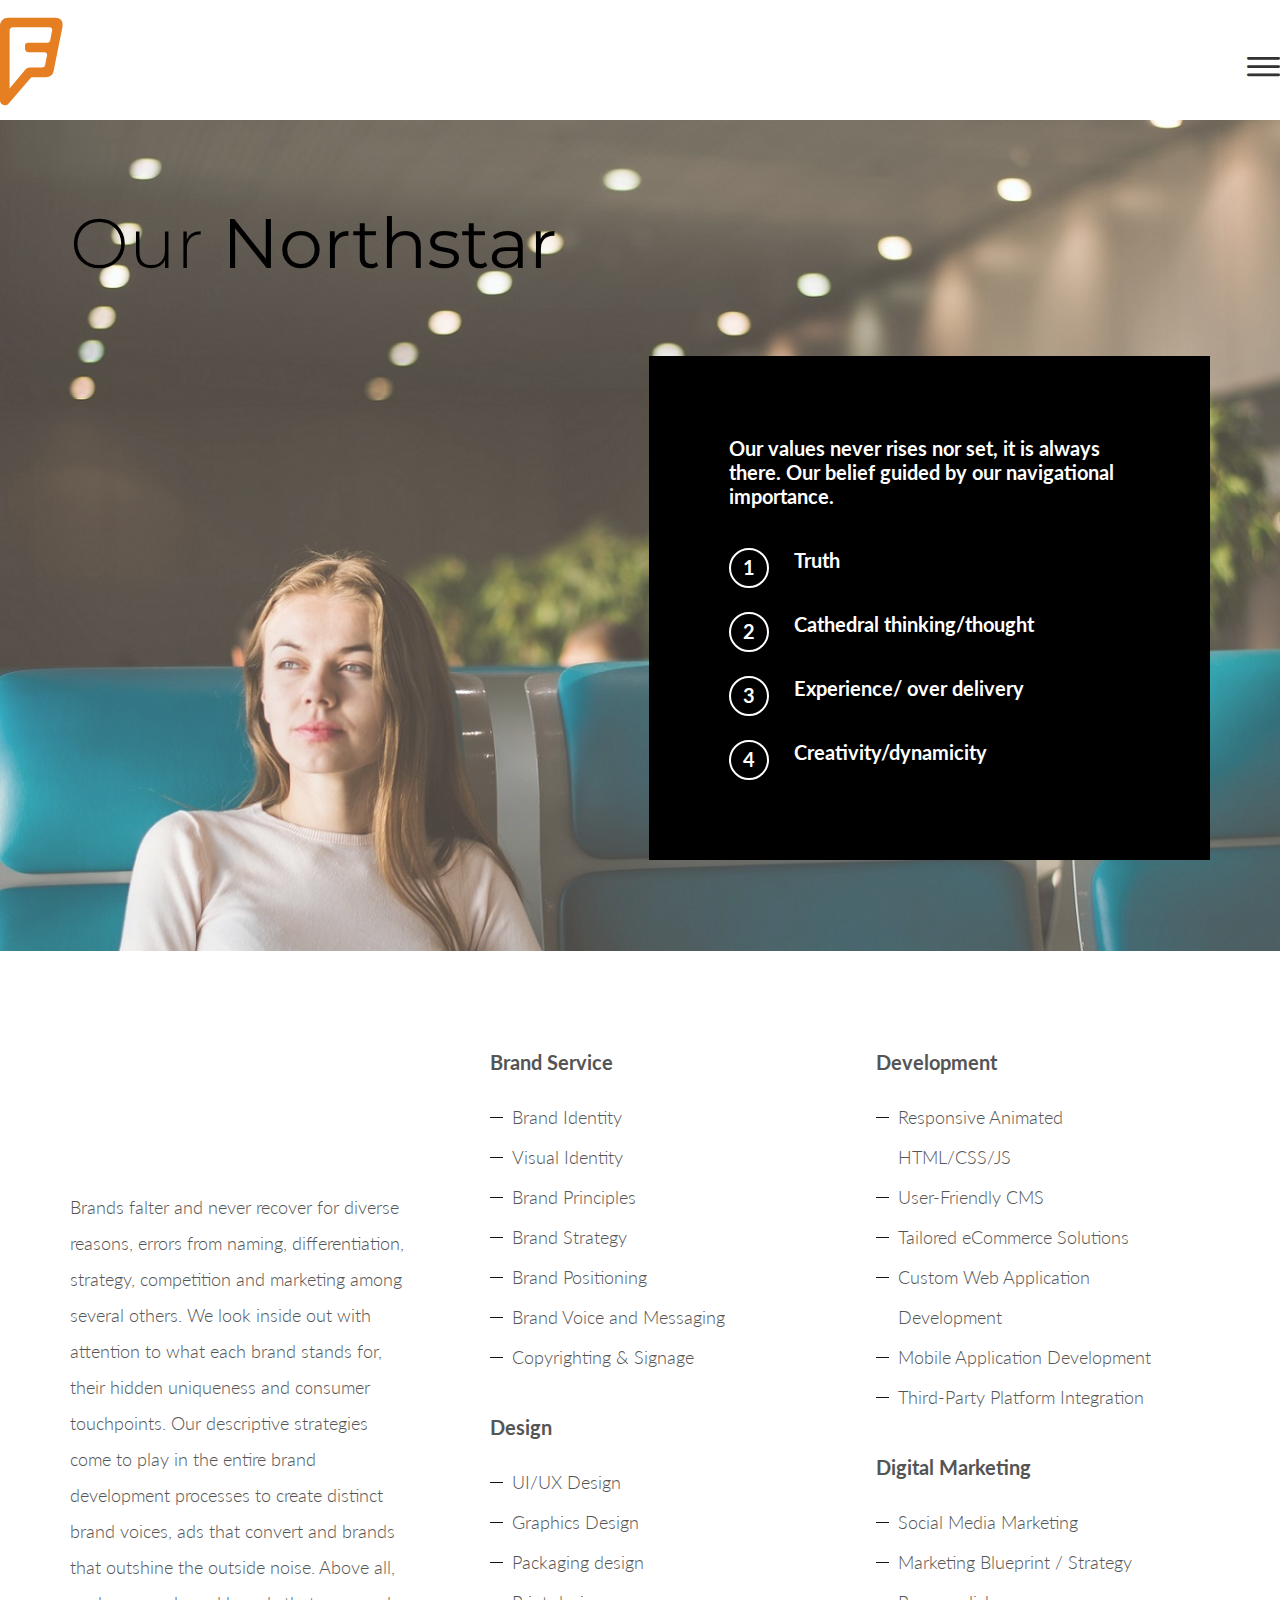
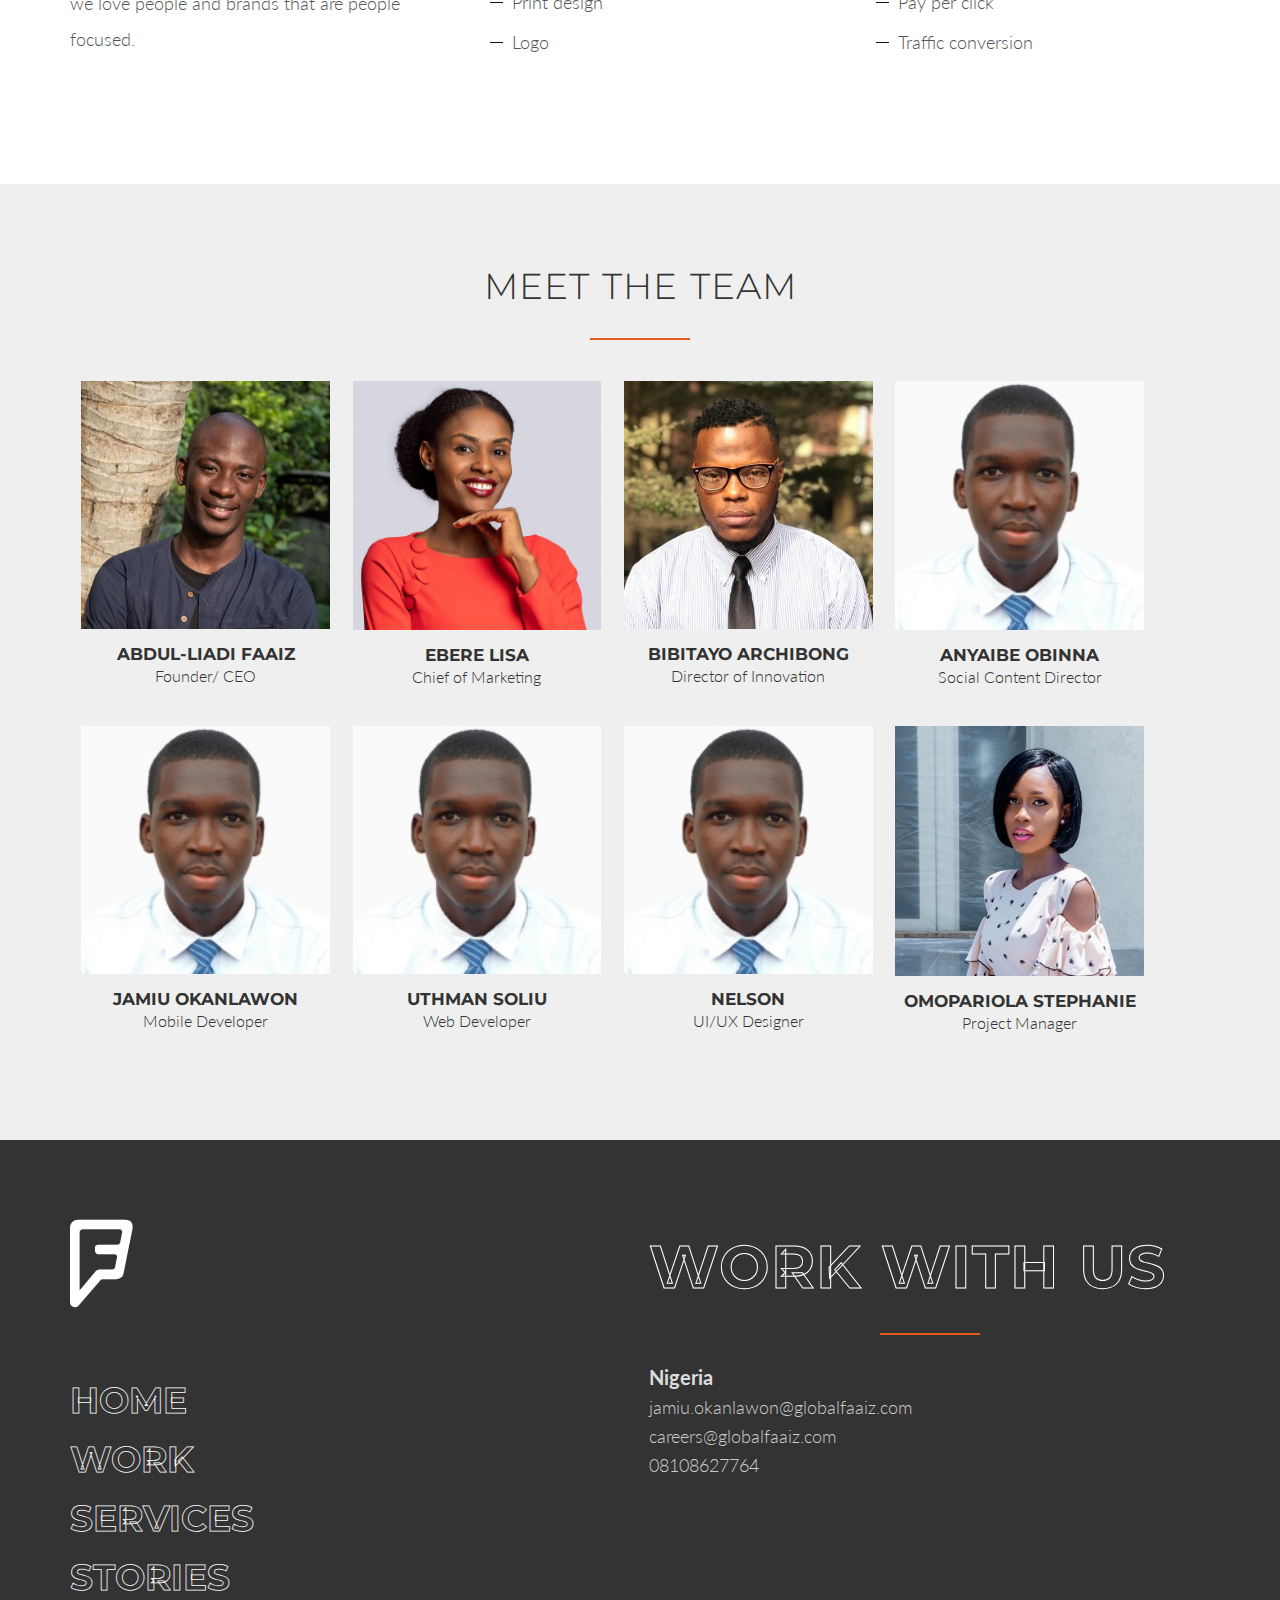
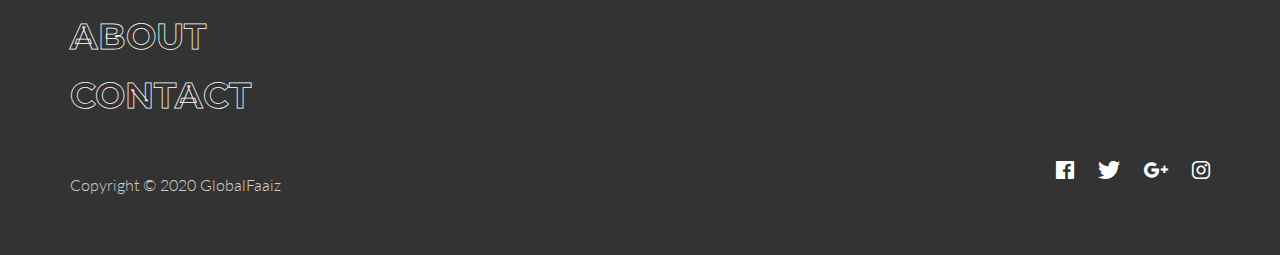
==== about.html @ ff4fc999 "Fixed more team member profiles, made grammer corrections" ====
<!DOCTYPE html>
<html lang="en">
  <head>
    <meta name="viewport" content="width=device-width, initial-scale=1.0" />
    <link rel="stylesheet" type="tex t/css" href="vendors/css/normalize.css" />
    <link rel="stylesheet" type="text/css" href="vendors/css/grid.css" />
    <link
      rel="stylesheet"
      type="text/css"
      href="vendors/css/ionicons.min.css"
    />
    <link rel="stylesheet" type="text/css" href="resources/css/style.css" />
    <link rel="stylesheet" type="text/css" href="resources/css/queries.css" />
    <link
      href="https://fonts.googleapis.com/css?family=Lato:100,300,300i,400&display=swap"
      rel="stylesheet"
    />
    <link
      href="https://fonts.googleapis.com/css?family=Montserrat:400,800&display=swap"
      rel="stylesheet"
    />
    <title>About us</title>
  </head>
  <body>
    <header>
      <nav>
        <div class="row">
          <i class="ion-logo-foursquare logo icon-big"></i>
          <i class="ion-ios-menu main-nav" onclick="openNav()"></i>
          <div id="mySidenav" class="sidenav">
            <a href="javascript:void(0)" class="closebtn" onclick="closeNav()"
              >&times;</a
            >
            <a href="index.html">Home</a>
            <a href="work.html">Work</a>
            <a href="services.html">Services</a>
            <a href="#">Stories</a>
            <a href="about.html">About</a>
            <a href="index.html#section-project">Contact</a>
          </div>

          <!-- Use any element to open the sidenav -->
          <span onclick="openNav()"></span>
        </div>
      </nav>
    </header>
    <section class="section-values">
      <div class="row">
        <p
          style="font-family: 'Montserrat', sans-serif; font-size: 350%; color: black;"
        >
          Our <strong>Northstar</strong>
        </p>
      </div>
      <div class="row">
        <div class="col span-1-of-2"></div>
        <div class="col span-1-of-2 value-box">
          <div class="value">
            <p>
              Our values never rises nor set, it is always there. Our belief
              guided by our navigational importance.
            </p>
          </div>
          <div class="value">
            <div>1</div>
            <p>
              Truth
            </p>
          </div>
          <div class="value">
            <div>2</div>
            <p>
              Cathedral thinking/thought
            </p>
          </div>
          <div class="value">
            <div>3</div>
            <p>
              Experience/ over delivery
            </p>
          </div>
          <div class="value">
            <div>4</div>
            <p>
              Creativity/dynamicity
            </p>
          </div>
        </div>
      </div>
    </section>
    <section class="section-los">
      <div class="row">
        <div class="col span-1-of-3">
          <p class="los-text" style="font-size: 90%; padding-right: 7%;">
            Brands falter and never recover for diverse reasons, errors from
            naming, differentiation, strategy, competition and marketing among
            several others. We look inside out with attention to what each brand
            stands for, their hidden uniqueness and consumer touchpoints. Our
            descriptive strategies come to play in the entire brand development
            processes to create distinct brand voices, ads that convert and
            brands that outshine the outside noise. Above all, we love people
            and brands that are people focused.
          </p>
        </div>
        <div class="col span-1-of-3" style="padding: 0 3%;">
          <p style="font-weight: bold;">Brand Service</p>
          <ul style="list-style: none; line-height: 200%;">
            <li>Brand Identity</li>
            <li>Visual Identity</li>
            <li>Brand Principles</li>
            <li>Brand Strategy</li>
            <li>Brand Positioning</li>
            <li>Brand Voice and Messaging</li>
            <li>Copyrighting & Signage</li>
          </ul>
          <p style="font-weight: bold;">Design</p>
          <ul style="list-style: none;line-height: 200%;">
            <li>UI/UX Design</li>
            <li>Graphics Design</li>
            <li>Packaging design</li>
            <li>Print design</li>
            <li>Logo</li>
          </ul>
        </div>

        <div class="col span-1-of-3" style="padding: 0 3%;">
          <p style="font-weight: bold;">Development</p>
          <ul style="list-style: none; line-height: 200%;">
            <li>Responsive Animated HTML/CSS/JS</li>
            <li>User-Friendly CMS</li>
            <li>Tailored eCommerce Solutions</li>
            <li>Custom Web Application Development</li>
            <li>Mobile Application Development</li>
            <li>Third-Party Platform Integration</li>
          </ul>

          <p style="font-weight: bold;">Digital Marketing</p>
          <ul style="list-style: none; line-height: 200%;">
            <li>Social Media Marketing</li>
            <li>Marketing Blueprint / Strategy</li>
            <li>Pay per click</li>
            <li>Traffic conversion</li>
          </ul>
        </div>
      </div>
    </section>
    <section class="section-team">
      <div class="row" style="width: 100%;">
        <h2>Meet The Team</h2>
      </div>
      <div class="row">
        <div class="col span-1-of-4 box" style="text-align: center;">
          <img src="resources/css/img/faaiz.jpg" alt="Jamiu" width="100%" />
          <h3>
            Abdul-Liadi Faaiz
          </h3>
          <p>
            Founder/ CEO
          </p>
        </div>
        <div class="col span-1-of-4 box" style="text-align: center;">
          <img src="resources/css/img/ebere.jpg" alt="Jamiu" width="100%" />
          <h3>
            Ebere Lisa
          </h3>
          <p>
            Chief of Marketing
          </p>
        </div>
        <div class="col span-1-of-4 box" style="text-align: center;">
          <img src="resources/css/img/bibi.jpeg" alt="Bibitayo" width="100%" />
          <h3>
            Bibitayo Archibong
          </h3>
          <p>
            Director of Innovation
          </p>
        </div>
        <div class="col span-1-of-4 box" style="text-align: center;">
          <img src="resources/img/jamiu.jpg" alt="Jamiu" width="100%" />
          <h3>
            Anyaibe Obinna
          </h3>
          <p>
            Social Content Director
          </p>
        </div>
      </div>
      <div class="row">
        <div class="col span-1-of-4 box" style="text-align: center;">
          <img src="resources/img/jamiu.jpg" alt="Jamiu" width="100%" />
          <h3>
            Jamiu Okanlawon
          </h3>
          <p>
            Mobile Developer
          </p>
        </div>
        <div class="col span-1-of-4 box" style="text-align: center;">
          <img src="resources/img/jamiu.jpg" alt="Jamiu" width="100%" />
          <h3>
            Uthman Soliu
          </h3>
          <p>
            Web Developer
          </p>
        </div>
        <div class="col span-1-of-4 box" style="text-align: center;">
          <img src="resources/img/jamiu.jpg" alt="Jamiu" width="100%" />
          <h3>
            Nelson
          </h3>
          <p>
            UI/UX Designer
          </p>
        </div>
        <div class="col span-1-of-4 box" style="text-align: center;">
          <img src="resources/css/img/stephanie.jpg" alt="Jamiu" width="100%" />
          <h3>
            Omopariola Stephanie
          </h3>
          <p>
            Project Manager
          </p>
        </div>
      </div>
    </section>
    <footer>
      <div class="row">
        <div class="col span-1-of-2">
          <div style="margin-bottom: 10%;">
            <i
              class="ion-logo-foursquare"
              style="font-size: 100px; color: #fff; margin: 0;"
            ></i>
          </div>
          <div class="footer-nav">
            <a href="index.html"><h3>Home</h3></a>
            <a href="work.html"><h3>Work</h3></a>
            <a href="services.html"><h3>Services</h3></a>
            <a href="#"><h3>Stories</h3></a>
            <a href="about.html"><h3>About</h3></a>
            <a href="index.html#section-project"><h3>Contact</h3></a>
          </div>
        </div>
        <div class="col span-1-of-2">
          <div class="work-with-us">
            <a href="work.html"> <h2>Work with us</h2></a>
          </div>
          <div class="address">
            <h3>Nigeria</h3>
            <p>jamiu.okanlawon@globalfaaiz.com</p>
            <p>careers@globalfaaiz.com</p>
            <p>
              08108627764
            </p>
          </div>
        </div>
      </div>
      <div class="row">
        <div class="col span-1-of-2">
          <p>
            Copyright &copy; 2020 GlobalFaaiz
          </p>
        </div>
        <div class="col span-1-of-2">
          <ul class="social-icons">
            <li>
              <a href="#"><i class="ion-logo-facebook"></i></a>
            </li>
            <li>
              <a href="#"><i class="ion-logo-twitter"></i></a>
            </li>
            <li>
              <a href="#"><i class="ion-logo-googleplus"></i></a>
            </li>
            <li>
              <a href="#"><i class="ion-logo-instagram"></i></a>
            </li>
          </ul>
        </div>
      </div>
    </footer>
    <script src="resources/js/app.js"></script>
  </body>
</html>
---- vendors/css/grid.css ----
/*  SECTIONS  ============================================================================= */

.section {
	clear: both;
	padding: 0px;
	margin: 0px;
}

/*  GROUPING  ============================================================================= */

.row {
    zoom: 1; /* For IE 6/7 (trigger hasLayout) */
}

.row:before,
.row:after {
    content:"";
    display:table;
}
.row:after {
    clear:both;
}

/*  GRID COLUMN SETUP   ==================================================================== */

.col {
	display: block;
	float:left;
	margin: 1% 0 1% 1.6%;
}

.col:first-child { margin-left: 0; } /* all browsers except IE6 and lower */


/*  REMOVE MARGINS AS ALL GO FULL WIDTH AT 480 PIXELS */

@media only screen and (max-width: 480px) {
	.col { 
		/*margin: 1% 0 1% 0%;*/
        margin: 0;
	}
}


/*  GRID OF TWO   ============================================================================= */


.span-2-of-2 {
	width: 100%;
}

.span-1-of-2 {
	width: 49.2%;
}

/*  GO FULL WIDTH AT LESS THAN 480 PIXELS */

@media only screen and (max-width: 480px) {
	.span-2-of-2 {
		width: 100%; 
	}
	.span-1-of-2 {
		width: 100%; 
	}
}


/*  GRID OF THREE   ============================================================================= */

	
.span-3-of-3 {
	width: 100%; 
}

.span-2-of-3 {
	width: 66.13%; 
}

.span-1-of-3 {
	width: 32.26%; 
}


/*  GO FULL WIDTH AT LESS THAN 480 PIXELS */

@media only screen and (max-width: 480px) {
	.span-3-of-3 {
		width: 100%; 
	}
	.span-2-of-3 {
		width: 100%; 
	}
	.span-1-of-3 {
		width: 100%;
	}
}

/*  GRID OF FOUR   ============================================================================= */

	
.span-4-of-4 {
	width: 100%; 
}

.span-3-of-4 {
	width: 74.6%; 
}

.span-2-of-4 {
	width: 49.2%; 
}

.span-1-of-4 {
	width: 23.8%; 
}


/*  GO FULL WIDTH AT LESS THAN 480 PIXELS */

@media only screen and (max-width: 480px) {
	.span-4-of-4 {
		width: 100%; 
	}
	.span-3-of-4 {
		width: 100%; 
	}
	.span-2-of-4 {
		width: 100%; 
	}
	.span-1-of-4 {
		width: 100%; 
	}
}


/*  GRID OF FIVE   ============================================================================= */

	
.span-5-of-5 {
	width: 100%;
}

.span-4-of-5 {
  	width: 79.68%; 
}

.span-3-of-5 {
  	width: 59.36%; 
}

.span-2-of-5 {
  	width: 39.04%;
}

.span-1-of-5 {
  	width: 18.72%;
}


/*  GO FULL WIDTH AT LESS THAN 480 PIXELS */

@media only screen and (max-width: 480px) {
	.span-5-of-5 {
		width: 100%; 
	}
	.span-4-of-5 {
		width: 100%; 
	}
	.span-3-of-5 {
		width: 100%; 
	}
	.span-2-of-5 {
		width: 100%; 
	}
	.span-1-of-5 {
		width: 100%; 
	}
}


/*  GRID OF SIX   ============================================================================= */


.span-6-of-6 {
	width: 100%;
}

.span-5-of-6 {
  	width: 83.06%;
}

.span-4-of-6 {
  	width: 66.13%;
}

.span-3-of-6 {
  	width: 49.2%;
}

.span-2-of-6 {
  	width: 32.26%;
}

.span-1-of-6 {
  	width: 15.33%;
}


/*  GO FULL WIDTH AT LESS THAN 480 PIXELS */

@media only screen and (max-width: 480px) {
	.span-6-of-6 {
		width: 100%; 
	}
	.span-5-of-6 {
		width: 100%; 
	}
	.span-4-of-6 {
		width: 100%; 
	}
	.span-3-of-6 {
		width: 100%; 
	}
	.span-2-of-6 {
		width: 100%; 
	}
	.span-1-of-6 {
		width: 100%; 
	}
}



/*  GRID OF SEVEN   ============================================================================= */


.span-7-of-7 {
	width: 100%;
}

.span-6-of-7 {
	width: 85.48%;
}

.span-5-of-7 {
  	width: 70.97%;
}

.span-4-of-7 {
  	width: 56.45%;
}

.span-3-of-7 {
  	width: 41.94%;
}

.span-2-of-7 {
  	width: 27.42%;
}

.span-1-of-7 {
  	width: 12.91%;
}


/*  GO FULL WIDTH AT LESS THAN 480 PIXELS */

@media only screen and (max-width: 480px) {
	.span-7-of-7 {
		width: 100%; 
	}
	.span-6-of-7 {
		width: 100%; 
	}
	.span-5-of-7 {
		width: 100%; 
	}
	.span-4-of-7 {
		width: 100%; 
	}
	.span-3-of-7 {
		width: 100%; 
	}
	.span-2-of-7 {
		width: 100%; 
	}
	.span-1-of-7 {
		width: 100%; 
	}
}


/*  GRID OF EIGHT   ============================================================================= */

	
.span-8-of-8 {
	width: 100%;
}

.span-7-of-8 {
	width: 87.3%; 
}

.span-6-of-8 {
	width: 74.6%; 
}

.span-5-of-8 {
	width: 61.9%; 
}

.span-4-of-8 {
	width: 49.2%; 
}

.span-3-of-8 {
	width: 36.5%;
}

.span-2-of-8 {
	width: 23.8%; 
}

.span-1-of-8 {
	width: 11.1%; 
}


/*  GO FULL WIDTH AT LESS THAN 480 PIXELS */

@media only screen and (max-width: 480px) {
	.span-8-of-8 {
		width: 100%; 
	}
	.span-7-of-8 {
		width: 100%; 
	}
	.span-6-of-8 {
		width: 100%; 
	}
	.span-5-of-8 {
		width: 100%; 
	}
	.span-4-of-8 {
		width: 100%; 
	}
	.span-3-of-8 {
		width: 100%; 
	}
	.span-2-of-8 {
		width: 100%; 
	}
	.span-1-of-8 {
		width: 100%; 
	}
}


/*  GRID OF NINE   ============================================================================= */


.span-9-of-9 {
	width: 100%;
}

.span-8-of-9 {
	width: 88.71%;
}

.span-7-of-9 {
	width: 77.42%; 
}

.span-6-of-9 {
	width: 66.13%; 
}

.span-5-of-9 {
	width: 54.84%; 
}

.span-4-of-9 {
	width: 43.55%; 
}

.span-3-of-9 {
	width: 32.26%;
}

.span-2-of-9 {
	width: 20.97%; 
}

.span-1-of-9 {
	width: 9.68%; 
}


/*  GO FULL WIDTH AT LESS THAN 480 PIXELS */

@media only screen and (max-width: 480px) {
	.span-9-of-9 {
		width: 100%; 
	}
	.span-8-of-9 {
		width: 100%; 
	}
	.span-7-of-9 {
		width: 100%; 
	}
	.span-6-of-9 {
		width: 100%; 
	}
	.span-5-of-9 {
		width: 100%; 
	}
	.span-4-of-9 {
		width: 100%; 
	}
	.span-3-of-9 {
		width: 100%; 
	}
	.span-2-of-9 {
		width: 100%; 
	}
	.span-1-of-9 {
		width: 100%; 
	}
}


/*  GRID OF TEN   ============================================================================= */


.span-10-of-10 {
	width: 100%;
}

.span-9-of-10 {
	width: 89.84%;
}

.span-8-of-10 {
	width: 79.68%;
}

.span-7-of-10 {
	width: 69.52%; 
}

.span-6-of-10 {
	width: 59.36%; 
}

.span-5-of-10 {
	width: 49.2%; 
}

.span-4-of-10 {
	width: 39.04%; 
}

.span-3-of-10 {
	width: 28.88%;
}

.span-2-of-10 {
	width: 18.72%; 
}

.span-1-of-10 {
	width: 8.56%; 
}


/*  GO FULL WIDTH AT LESS THAN 480 PIXELS */

@media only screen and (max-width: 480px) {
	.span-10-of-10 {
		width: 100%; 
	}
	.span-9-of-10 {
		width: 100%; 
	}
	.span-8-of-10 {
		width: 100%; 
	}
	.span-7-of-10 {
		width: 100%; 
	}
	.span-6-of-10 {
		width: 100%; 
	}
	.span-5-of-10 {
		width: 100%; 
	}
	.span-4-of-10 {
		width: 100%; 
	}
	.span-3-of-10 {
		width: 100%; 
	}
	.span-2-of-10 {
		width: 100%; 
	}
	.span-1-of-10 {
		width: 100%; 
	}
}


/*  GRID OF ELEVEN   ============================================================================= */

.span-11-of-11 {
	width: 100%;
}

.span-10-of-11 {
	width: 90.76%;
}

.span-9-of-11 {
	width: 81.52%;
}

.span-8-of-11 {
	width: 72.29%;
}

.span-7-of-11 {
	width: 63.05%; 
}

.span-6-of-11 {
	width: 53.81%; 
}

.span-5-of-11 {
	width: 44.58%; 
}

.span-4-of-11 {
	width: 35.34%; 
}

.span-3-of-11 {
	width: 26.1%;
}

.span-2-of-11 {
	width: 16.87%; 
}

.span-1-of-11 {
	width: 7.63%; 
}


/*  GO FULL WIDTH AT LESS THAN 480 PIXELS */

@media only screen and (max-width: 480px) {
	.span-11-of-11 {
		width: 100%; 
	}
	.span-10-of-11 {
		width: 100%; 
	}
	.span-9-of-11 {
		width: 100%; 
	}
	.span-8-of-11 {
		width: 100%; 
	}
	.span-7-of-11 {
		width: 100%; 
	}
	.span-6-of-11 {
		width: 100%; 
	}
	.span-5-of-11 {
		width: 100%; 
	}
	.span-4-of-11 {
		width: 100%; 
	}
	.span-3-of-11 {
		width: 100%; 
	}
	.span-2-of-11 {
		width: 100%; 
	}
	.span-1-of-11 {
		width: 100%; 
	}
}


/*  GRID OF TWELVE   ============================================================================= */

.span-12-of-12 {
	width: 100%;
}

.span-11-of-12 {
	width: 91.53%;
}

.span-10-of-12 {
	width: 83.06%;
}

.span-9-of-12 {
	width: 74.6%;
}

.span-8-of-12 {
	width: 66.13%;
}

.span-7-of-12 {
	width: 57.66%; 
}

.span-6-of-12 {
	width: 49.2%; 
}

.span-5-of-12 {
	width: 40.73%; 
}

.span-4-of-12 {
	width: 32.26%; 
}

.span-3-of-12 {
	width: 23.8%;
}

.span-2-of-12 {
	width: 15.33%; 
}

.span-1-of-12 {
	width: 6.86%; 
}


/*  GO FULL WIDTH AT LESS THAN 480 PIXELS */

@media only screen and (max-width: 480px) {
	.span-12-of-12 {
		width: 100%; 
	}
	.span-11-of-12 {
		width: 100%; 
	}
	.span-10-of-12 {
		width: 100%; 
	}
	.span-9-of-12 {
		width: 100%; 
	}
	.span-8-of-12 {
		width: 100%; 
	}
	.span-7-of-12 {
		width: 100%; 
	}
	.span-6-of-12 {
		width: 100%; 
	}
	.span-5-of-12 {
		width: 100%; 
	}
	.span-4-of-12 {
		width: 100%; 
	}
	.span-3-of-12 {
		width: 100%; 
	}
	.span-2-of-12 {
		width: 100%; 
	}
	.span-1-of-12 {
		width: 100%; 
	}
}
---- resources/css/style.css ----
/* ----------------------------------------------*/
/* Basic Setup */
/* ----------------------------------------------*/
* {
  margin: 0;
  padding: 0;
  box-sizing: border-box;
}

html,
body {
  background-color: #fff;
  color: #555;
  font-family: "Lato", "Arial", sans-serif;
  font-weight: 300;
  font-size: 20px;
  text-rendering: optimizeLegibility;
  overflow-x: hidden;
}

.clearfix {
  zoom: 1;
}
.clearfix:after {
  content: ".";
  clear: both;
  display: block;
  height: 0;
  visibility: hidden;
}

/* ----------------------------------------------*/
/* Reusable Component */
/* ----------------------------------------------*/
.row {
  max-width: 1140px;
  margin: 0 auto;
}

section {
  padding: 80px 0;
}

.box {
  padding: 1%;
  margin: 0;
}

/* Headings */
h1,
h2,
h3 {
  font-weight: 300;
  text-transform: uppercase;
}

h1 {
  margin-bottom: 20px;
  color: #fff;
  font-size: 240%;
  word-spacing: 4px;
  letter-spacing: 1px;
}

h2 {
  font-size: 180%;
  word-spacing: 2px;
  text-align: center;
  margin-bottom: 30px;
  letter-spacing: 1px;
}

h3 {
  font-size: 140%;
  margin-bottom: 15px;
}

h2:after {
  display: block;
  height: 2px;
  background-color: #e65a22;
  content: " ";
  width: 100px;
  margin: 0 auto;
  margin-top: 30px;
}

.long-copy {
  line-height: 145%;
  width: 80%;
  margin: 0 auto;
}

.box p {
  font-size: 90%;
  line-height: 145%;
}

/* Links */
a,
a:visited {
  color: #e65a22;
  text-decoration: none;
  padding-bottom: 1px;
  border-bottom: 1px solid #e65a22;
  -webkit-transition: border-bottom 0.2s, color 0.2s;
  transition: border-bottom 0.2s, color 0.2s;
}

a:hover,
a:active {
  color: #555;
  border-bottom: 1px solid transparent;
}

/* Buttons */
.btn:link,
.btn:visited,
input[type="submit"] {
  display: inline-block;
  padding: 15px 35px;
  font-weight: 300;
  text-decoration: none;
  border-radius: 0;
  -webkit-transition: background-color 0.5s, border 0.5s, color 0.5s;
  transition: background-color 0.5s, border 0.5s, color 0.5s;
}

.btn-full:link,
.btn-full:visited,
input[type="submit"] {
  background-color: #e65a22;
  border: 1px solid #e65a22;
  color: #fff;
  margin-right: 15px;
}

.btn-ghost:link,
.btn-ghost:visited {
  border: 1px solid #e65a22;
  color: #e65a22;
}

.btn:hover,
.btn:active,
input[type="submit"]:hover,
input[type="submit"]:active {
  background-color: #f58457;
}

.btn-full:hover,
.btn-full:active,
input[type="submit"] {
  border: 1px solid #f58457;
}

.btn-ghost:hover,
.btn-ghost:active {
  border: 1px solid #f58457;
  color: #fff;
}

/* ---------------------------------------------*/
/* The side navigation menu */
/* ---------------------------------------------*/
.sidenav {
  height: 100%; /* 100% Full-height */
  width: 0; /* 0 width - change this with JavaScript */
  position: fixed; /* Stay in place */
  z-index: 1; /* Stay on top */
  top: 0; /* Stay at the top */
  right: 0;
  background-color: #e67d22ec; /* Black*/
  overflow-x: hidden; /* Disable horizontal scroll */
  padding-top: 60px; /* Place content 60px from the top */
  -webkit-transition: 0.5s;
  transition: 0.5s; /* 0.5 second transition effect to slide in the sidenav */
}

/* The navigation menu links */
.sidenav a {
  padding: 8px 8px 8px 32px;
  text-decoration: none;
  font-size: 30px;
  color: #efefef;
  display: block;
  border: 0;
  -webkit-transition: 0.3s;
  transition: 0.3s;
  font-weight: bold;
}

/* When you mouse over the navigation links, change their color */
.sidenav a:hover {
  color: #ffffff;
}

/* Position and style the close button (top right corner) */
.sidenav .closebtn {
  position: absolute;
  top: 0;
  right: 25px;
  font-size: 36px;
  margin-left: 50px;
}

/* Style page content - use this if you want to push the page content to the right when you open the side navigation */
#main {
  -webkit-transition: margin-left 0.5s;
  transition: margin-left 0.5s;
  padding: 20px;
}

/* ---------------------------------------------*/
/* Header */
/* ---------------------------------------------*/
header nav {
  margin-bottom: 20px;
}

header nav .row {
  max-width: 1280px;
}

.logo {
  height: 100px;
  width: auto;
  float: left;
}

.icon-big {
  font-size: 500%;
  display: block;
  color: #e67e22;
}

.main-nav {
  float: right;
  list-style: none;
  margin-top: 40px;
  font-size: 220%;
  color: #333333;
}

.headline {
  background-image: -webkit-gradient(
      linear,
      left top,
      left bottom,
      from(rgba(0, 0, 0, 0.7)),
      to(rgba(0, 0, 0, 0.7))
    ),
    url(img/three.jpg);
  background-image: linear-gradient(rgba(0, 0, 0, 0.7), rgba(0, 0, 0, 0.7)),
    url(img/three.jpg);
  background-size: cover;
  background-position: center;
  height: 90vh;
  background-attachment: fixed;
  margin: 15px;
}

.hero-text-box {
  position: absolute;
  width: 1140px;
  top: 65%;
  left: 52%;
  -webkit-transform: translate(-50%, -50%);
  transform: translate(-50%, -50%);
}

.hero-text-box h1 span {
  font-weight: bold;
}

/* ---------------------------------------------*/
/* Introduction */
/* ---------------------------------------------*/
.section-intro {
  padding: 70px auto;
}

.intro {
  line-height: 145%;
  width: 100%;
  margin: 0 auto;
  font-size: 140%;
  font-family: "Montserrat", sans-serif;
}

.intro span,
.intro a {
  font-weight: bold;
}

/* ---------------------------------------------*/
/* Journey */
/* ---------------------------------------------*/
.section-journey {
  background-color: #555555;
  color: #fff;
  font-family: "Montserrat", sans-serif;
  padding-bottom: 0;
}

.section-journey .long-copy {
  margin-bottom: 80px;
}

.journey-options {
  margin: 0;
  max-width: 100vw;
}

.journey-options div h3 {
  font-weight: bold;
  color: #ffffff;
}

.journey-options div .btn {
  font-size: 90%;
  padding: 10px;
}

#innovation {
  background-image: -webkit-gradient(
      linear,
      left top,
      left bottom,
      from(rgba(0, 0, 0, 0.7)),
      to(rgba(0, 0, 0, 0.7))
    ),
    url(img/inno.jpg);
  background-image: linear-gradient(rgba(0, 0, 0, 0.7), rgba(0, 0, 0, 0.7)),
    url(img/inno.jpg);
  background-size: cover;
  background-attachment: fixed;
  padding: 7% 3%;
  width: 33%;
  margin: 0;
  height: 93vh;
}

#branding {
  background-image: -webkit-gradient(
      linear,
      left top,
      left bottom,
      from(rgba(0, 0, 0, 0.7)),
      to(rgba(0, 0, 0, 0.7))
    ),
    url(img/brand.jpg);
  background-image: linear-gradient(rgba(0, 0, 0, 0.7), rgba(0, 0, 0, 0.7)),
    url(img/brand.jpg);
  background-size: cover;
  background-attachment: fixed;
  padding: 7% 3%;
  width: 34%;
  margin: 0;
  height: 93vh;
}

#vivacity {
  background-image: -webkit-gradient(
      linear,
      left top,
      left bottom,
      from(rgba(0, 0, 0, 0.7)),
      to(rgba(0, 0, 0, 0.7))
    ),
    url(img/viva.jpg);
  background-image: linear-gradient(rgba(0, 0, 0, 0.7), rgba(0, 0, 0, 0.7)),
    url(img/viva.jpg);
  background-size: cover;
  background-attachment: fixed;
  padding: 7% 3%;
  width: 33%;
  margin: 0;
  height: 93vh;
}

/* ---------------------------------------------*/
/* Services */
/* ---------------------------------------------*/
.section-services {
  font-family: "Montserrat", sans-serif;
}

.box p {
  margin-bottom: 15px;
}

.box .btn {
  font-size: 90%;
  padding: 10px;
}

/* -------------------------------------------*/
/* Start Project */
/* -------------------------------------------*/
.section-project {
  background-color: #e67d2244;
  font-family: "Montserrat", sans-serif;
  padding-bottom: 10px;
}

.section-project .row {
  margin-bottom: 70px;
}

.section-project .row h2 {
  color: #e67e22;
}

.section-project .long-copy {
  text-align: center;
}

.long-copy-center {
  text-align: center;
  margin-bottom: 15px;
}

.long-copy .btn {
  font-size: 90%;
  padding: 10px;
}

/* -------------------------------------------*/
/* Footer */
/* -------------------------------------------*/
footer {
  background-color: #333;
  padding: 50px;
  font-size: 80%;
}

.footer-nav a h3,
.footer-nav a h3:visited {
  font-weight: bold;
  color: #333;
  -webkit-text-stroke-width: thin;
  -webkit-text-stroke-color: white;
  font-size: 36px;
  font-family: "Montserrat", sans-serif;
  -webkit-transition: color 0.5s;
  transition: color 0.5s;
}

.footer-nav a h3:hover,
.footer-nav a h3:active {
  color: #fff;
}

.work-with-us a h2 {
  text-align: start;
  font-weight: bold;
  color: #333;
  -webkit-text-stroke-width: 1px;
  -webkit-text-stroke-color: white;
  margin-top: 5%;
  font-size: 60px;
  font-family: "Montserrat", sans-serif;
  -webkit-transition: color 0.5s;
  transition: color 0.5s;
}

.work-with-us a h2:hover,
.work-with-us a h2:active {
  color: #fff;
}

.address {
  color: #ddd;
}

.address h3 {
  font-size: 20px;
  font-weight: bold;
  text-transform: capitalize;
  margin-bottom: 7px;
}

.address p {
  margin-top: 7px;
  font-size: 18px;
  margin-bottom: 7px;
}

.social-icons {
  list-style: none;
  float: right;
}

.footer-nav li,
.social-icons li {
  display: inline-block;
  margin-right: 20px;
}

.footer-nav li:last-child,
.social-icons li:last-child {
  margin: 0;
}

.footer-nav li a,
.footer-nav li a:visited,
.social-icons li a,
.social-icons li a:visited {
  text-decoration: none;
  border: 0;
  color: #fff;
  -webkit-transition: color 0.2s;
  transition: color 0.2s;
}

.footer-nav li a:hover,
.footer-nav li a:active {
  color: #ddd;
}

.social-icons li a,
.social-icons li a:visited {
  font-size: 150%;
}

.ion-logo-facebook,
.ion-logo-twitter,
.ion-logo-googleplus,
.ion-logo-instagram {
  -webkit-transition: color 0.2s;
  transition: color 0.2s;
}

.ion-logo-facebook:hover {
  color: #3b5998;
}

.ion-logo-twitter:hover {
  color: #00aced;
}

.ion-logo-googleplus:hover {
  color: #dd4b39;
}

.ion-logo-instagram:hover {
  color: #517fa4;
}

footer p {
  color: #ccc;
  margin-top: 20px;
}

.btn-app,
.btn-app:visited {
  border: 0;
}

.btn-app img {
  height: 50px;
  width: auto;
  margin-right: 10px;
}

/* -------------------------------------------*/
/* Services */
/* -------------------------------------------*/

/* -------------------------------------------*/
/* Reusables */
/* -------------------------------------------*/

.tagline {
  font-size: 200%;
  padding-top: 16%;
  font-weight: bold;
}

.title-text {
  font-size: 250%;
  -webkit-text-stroke-width: 2px;
  -webkit-text-stroke-color: white;
  color: transparent;
  font-weight: bold;
}

.title-text:hover,
.title-text:active {
  color: white;
}

.services-text {
  color: #aaa;
  text-align: justify;
  margin: 30px 0 0 0;
}

#inno-service-list {
  font-size: 110%;
  font-weight: bold;
  color: #ddd;
}

#brand-service-list {
  font-size: 110%;
  font-weight: bold;
}

#viva-service-list {
  font-size: 110%;
  font-weight: bold;
}

/* -------------------------------------------*/
/* Innovation */
/* -------------------------------------------*/
.section-inno {
  background-color: #333;
  font-family: Montserrat, sans-serif;
}

.section-inno .small-container {
  text-align: center;
  padding-top: 10.6%;
  background-image: -webkit-gradient(
      linear,
      left top,
      left bottom,
      from(rgba(0, 0, 0, 0.5)),
      to(rgba(255, 255, 255, 0))
    ),
    url(img/innovation.jpg);
  background-size: cover;
  background-position: center;
  height: 80vh;
  font-weight: bold;
}

/* -------------------------------------------*/
/* Branding */
/* -------------------------------------------*/
.section-brand {
  background-color: #ffffef;
  font-family: Montserrat, sans-serif;
}

.section-brand .small-container {
  text-align: center;
  padding-top: 10.6%;
  background-image: -webkit-gradient(
      linear,
      left top,
      left bottom,
      from(rgba(0, 0, 0, 0.5)),
      to(rgba(0, 0, 0, 0.5))
    ),
    url(img/branding.jpg);
  background-size: cover;
  background-position: center;
  height: 80vh;
  font-weight: bold;
}

.section-brand .brand {
  padding: 0 0 0 10%;
}

.section-viva .viva {
  padding-right: 10%;
}

.section-brand .services-text {
  color: #555;
  text-align: justify;
  margin: 30px 0 0 0;
}

/* -------------------------------------------*/
/* Vivacity */
/* -------------------------------------------*/
.section-viva {
  background-color: #ffbe926e;
  font-family: "Montserrat", sans-serif;
}

.section-viva .small-container {
  text-align: center;
  padding-top: 10.6%;
  background-image: -webkit-gradient(
      linear,
      left top,
      left bottom,
      from(rgba(0, 0, 0, 0.5)),
      to(rgba(0, 0, 0, 0.5))
    ),
    url(img/vivacity.jpg);
  background-size: cover;
  background-position: center;
  height: 80vh;
  font-weight: bold;
}

.section-viva .services-text {
  color: #555;
  text-align: justify;
  margin: 30px 0 0 0;
}

/* -------------------------------------------*/
/* Values */
/* -------------------------------------------*/
.section-values {
  background-color: #f4f4f4;
  color: white;
  background-image: -webkit-gradient(
      linear,
      left top,
      left bottom,
      from(rgba(255, 255, 255, 0.2)),
      to(rgba(255, 255, 255, 0.2))
    ),
    url(img/values.jpg);
  background-image: linear-gradient(
      rgba(255, 255, 255, 0.2),
      rgba(255, 255, 255, 0.2)
    ),
    url(img/values.jpg);
  background-size: cover;
  background-position: center;
}

.value-box {
  background-color: black;
  padding: 7%;
  margin-top: 70px;
  font-weight: bold;
}

.value {
  margin-bottom: 40px;
}

.value:last-child {
  margin-bottom: 0;
}

.value div {
  border: 2px solid white;
  border-radius: 50%;
  height: 40px;
  width: 40px;
  text-align: center;
  padding: 5px;
  float: left;
  font-size: 100%;
  margin-right: 25px;
}

/* ---------------------------------------------*/
/* About Us */
/* ---------------------------------------------*/
.section-team {
  background-color: #efefef;
  color: #333;
  font-family: "Montserrat", sans-serif;
}

.section-team .row .col h3 {
  font-size: 85%;
  font-weight: bold;
  margin: 10px 0 0 0;
}

.section-team .row .col p {
  font-family: "Lato", "Arial", sans-serif;
  font-size: 80%;
}

.los-text {
  padding-top: 40%;
}

.section-los li {
  padding-left: 22px;
  position: relative;
  font-size: 90%;
}

.section-los li:last-child {
  margin-bottom: 30px;
}

.section-los p {
  margin-bottom: 15px;
  line-height: 2;
}

.section-los li::before {
  content: "";
  width: 13px;
  height: 1px;
  background: #151515;
  position: absolute;
  top: 20px;
  left: 0;
}

/* ------Contact Us Modal ----------- */

/* The Modal (background) */
.modal {
  display: none; /* Hidden by default */
  position: fixed; /* Stay in place */
  z-index: 1; /* Sit on top */
  padding-top: 5px; /* Location of the box */
  left: 0;
  top: 0;
  width: 100%; /* Full width */
  height: 100%; /* Full height */
  overflow: auto; /* Enable scroll if needed */
  background-color: rgb(0, 0, 0); /* Fallback color */
  background-color: rgba(0, 0, 0, 0.4); /* Black w/ opacity */
}

/* Modal Content */
.modal-content {
  position: relative;
  background-color: #fefefef5;
  margin: auto;
  padding: 0 0 3% 0;
  border: 1px solid #888;
  width: 75%;
  box-shadow: 0 4px 8px 0 rgba(0, 0, 0, 0.2), 0 6px 20px 0 rgba(0, 0, 0, 0.19);
  -webkit-animation-name: animatetop;
  -webkit-animation-duration: 0.4s;
  animation-name: animatetop;
  animation-duration: 0.4s;
}

/* Add Animation */
@-webkit-keyframes animatetop {
  from {
    top: -50px;
    opacity: 0;
  }
  to {
    top: 0;
    opacity: 1;
  }
}

@keyframes animatetop {
  from {
    top: -50px;
    opacity: 0;
  }
  to {
    top: 0;
    opacity: 1;
  }
}

/* The Close Button */
.close {
  color: #444;
  float: right;
  font-size: 28px;
  font-weight: bold;
}

.close:hover,
.close:focus {
  color: #000;
  text-decoration: none;
  cursor: pointer;
}

.modal-header {
  color: white;
  padding: 3%;
}

/* -------------------------------------------*/
/* Contact Form */
/* -------------------------------------------*/
.contact-form {
  width: 60%;
  margin: 0 auto;
}

input[type="text"],
input[type="email"],
select,
textarea {
  width: 100%;
  padding: 7px;
  border-radius: 3px;
  border: 1px solid #ccc;
}

textarea {
  height: 100px;
}

input[type="checkbox"] {
  margin: 10px 5px 10px 0;
}

*:focus {
  outline: none;
}
---- resources/css/queries.css ----
/* Big tablets to 1200px (widths smaller than the 1140px row) */
@media only screen and (max-width: 1200px) {
  body {
    font-size: 19px;
  }

  section {
    padding: 70px 0;
  }

  .hero-text-box {
    width: 100%;
    padding: 0 2%;
  }

  .row {
    padding: 0 2%;
  }

  .journey-options {
    padding: 0;
  }

  .intro {
    font-size: 130%;
  }

  footer .col:first-child {
    width: 42%;
  }

  footer .col:last-child {
    width: 55%;
  }
}

/* Small tablets to big tablets from 768px to 1023px */
@media only screen and (max-width: 1023px) {
  body {
    font-size: 18px;
  }

  section {
    padding: 50px 0;
  }

  h3 {
    font-size: 114%;
  }

  .intro {
    font-size: 120%;
  }

  .long-copy {
    line-height: 145%;
    width: 90%;
    margin: 0 auto;
  }

  .footer-nav a h3,
  .footer-nav a h3:visited {
    font-size: 30px;
  }

  footer .col:first-child {
    width: 40%;
  }

  footer .col:last-child {
    margin-top: 30px;
    width: 57%;
  }

  .work-with-us a h2 {
    font-size: 40px;
  }

  .section-inno h3 {
    font-size: 180%;
  }

  .section-brand h3 {
    font-size: 180%;
  }

  .section-viva h3 {
    font-size: 180%;
  }

  .section-inno .long-copy {
    margin: 0;
  }

  .section-inno .small-container {
    height: 68vh;
  }

  .section-brand .small-container {
    height: 68vh;
  }

  .section-viva .small-container {
    height: 68vh;
  }

  .section-brand .brand {
    padding: 0 0 0 2%;
  }

  .section-viva .viva {
    padding-right: 4%;
  }
}

/* Small Phones to small tablets from 481px to 767px */
@media only screen and (max-width: 767px) {
  body {
    font-size: 17px;
  }

  section {
    padding: 30px 0;
  }

  .headline {
    margin: 0;
  }

  .row,
  .hero-text-box {
    padding: 0 4%;
  }

  #innovation {
    width: 100%;
    height: 65%;
    padding: 14% 5%;
  }

  #branding {
    width: 100%;
    height: 65%;
    padding: 14% 5%;
  }

  #vivacity {
    width: 100%;
    height: 65%;
    padding: 14% 5%;
  }

  h1 {
    font-size: 180%;
  }

  h2 {
    font-size: 150%;
  }

  .long-copy {
    width: 100%;
    margin: 0%;
  }

  .journey-options {
    padding: 0;
  }

  .section-values .value-box {
    width: 95%;
  }

  .section-los .col {
    width: 46%;
  }
  .section-los .col:first-child {
    width: 100%;
  }

  .los-text {
    padding-top: 0;
  }

  .section-offices {
    text-align: center;
  }

  .contact-form {
    width: 80%;
    margin: 0 auto;
  }

  .section-inno h3 {
    font-size: 130%;
  }

  .section-brand h3 {
    font-size: 130%;
  }

  .section-viva h3 {
    font-size: 130%;
  }

  .section-inno .row:first-child .col:first-child {
    width: 60%;
  }

  .section-inno .row:first-child .col:last-child {
    width: 38%;
  }

  .section-brand .row:first-child .col:last-child {
    width: 60%;
  }

  .section-brand .row:first-child .col:first-child {
    width: 38%;
  }

  .section-viva .row:first-child .col:first-child {
    width: 60%;
  }

  .section-viva .row:first-child .col:last-child {
    width: 38%;
  }

  #inno-service-list {
    font-size: 90%;
  }

  #brand-service-list {
    font-size: 90%;
  }

  #viva-service-list {
    font-size: 90%;
  }

  .section-inno .small-container {
    height: 60vh;
  }

  .section-brand .small-container {
    height: 60vh;
  }

  .section-viva .small-container {
    height: 60vh;
  }

  .section-viva .row:last-child .col {
    width: 48%;
  }
}

/* Small Phones from 0 to 480px */
@media only screen and (max-width: 480px) {
  section {
    padding: 50px 0 0 0;
  }

  body {
    font-size: 14px;
  }

  .headline {
    margin: 0;
  }

  #innovation {
    width: 100%;
    height: 60%;
    padding: 14% 5%;
  }

  #branding {
    width: 100%;
    height: 60%;
    padding: 14% 5%;
  }

  #vivacity {
    width: 100%;
    height: 60%;
    padding: 14% 5%;
  }

  .intro {
    line-height: 145%;
    width: 90%;
    margin-bottom: 50px;
  }

  .col {
    width: 100%;
  }

  #services .col {
    margin-bottom: 20px;
  }

  .section-team .col {
    width: 90%;
    margin: 5%;
  }

  .footer-nav a h3,
  .footer-nav a h3:visited {
    font-size: 24px;
  }

  footer .col:first-child {
    text-align: center;
    width: 100%;
  }

  footer .col:last-child {
    margin-top: 28px;
    width: 100%;
  }

  .work-with-us a h2 {
    text-align: center;
    font-size: 30px;
  }

  .modal-content {
    padding: 5% 0;
  }

  .contact-form {
    width: 75%;
  }

  .section-work .row {
    margin-bottom: 10%;
  }

  .section-offices {
    margin-bottom: 10%;
  }

  .section-inno .small-container {
    display: none;
  }

  .section-brand .small-container {
    display: none;
  }

  .section-viva .small-container {
    display: none;
  }

  .section-inno .row:first-child .col:first-child {
    width: 100%;
  }

  .section-brand .row:first-child .col:last-child {
    width: 100%;
  }

  .section-viva .row:first-child .col:first-child {
    width: 100%;
  }

  .section-inno {
    padding: 0 0 30px 0;
  }

  .section-brand {
    padding: 0 0 30px 0;
  }

  .section-viva {
    padding: 0 0 30px 0;
  }

  .look {
    padding-bottom: 30px;
  }
}
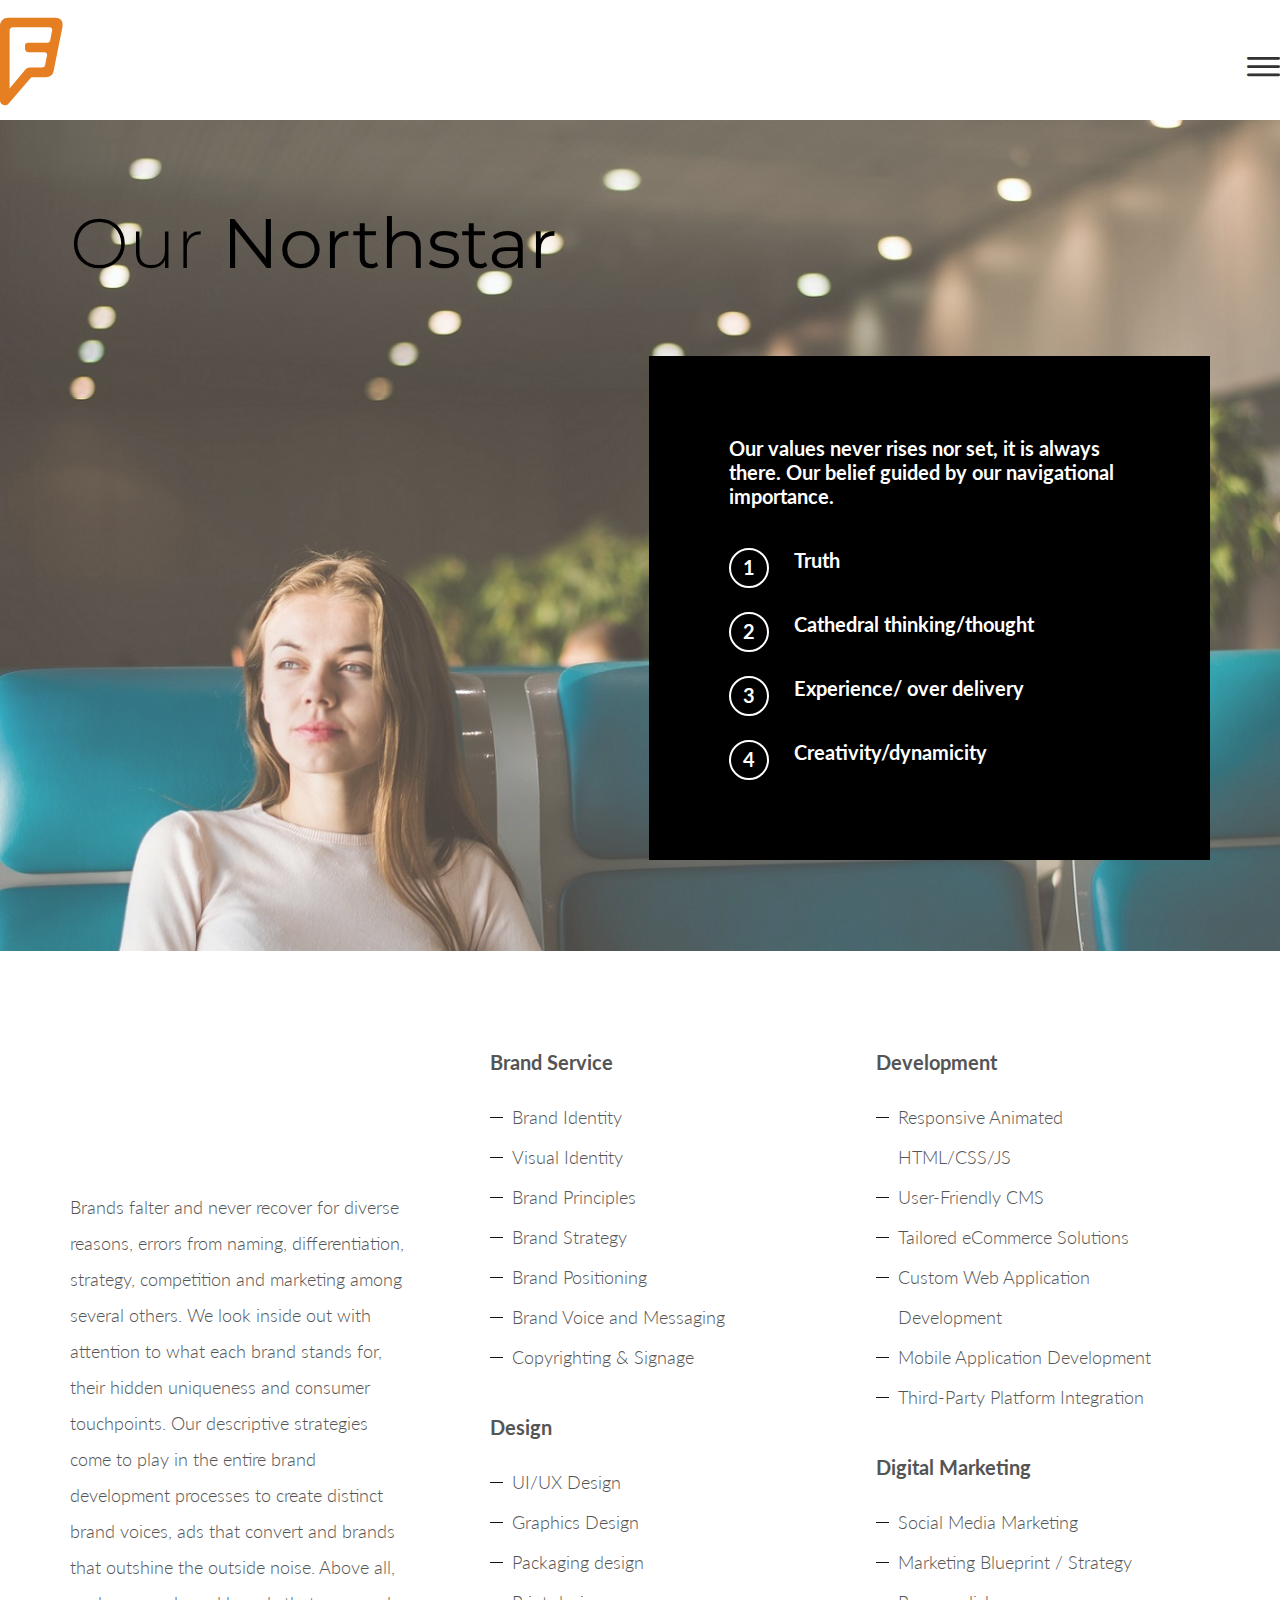
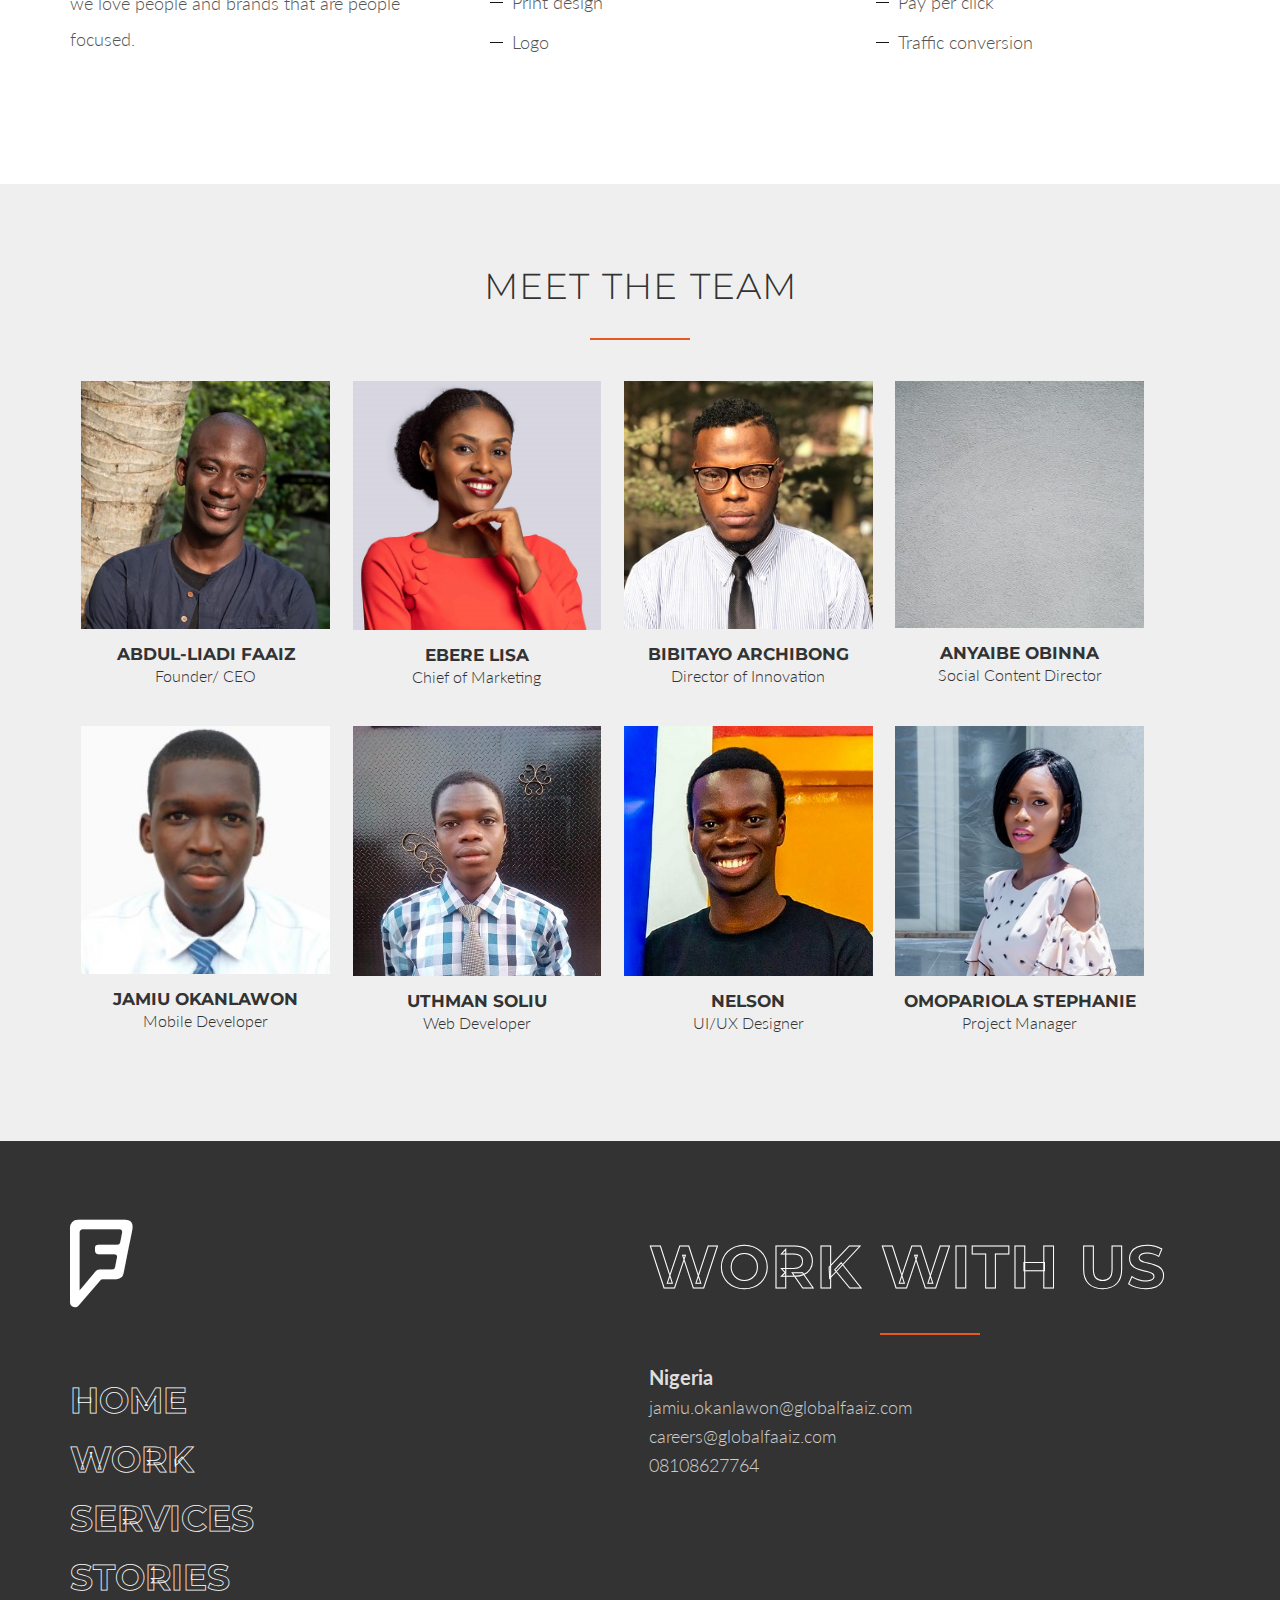
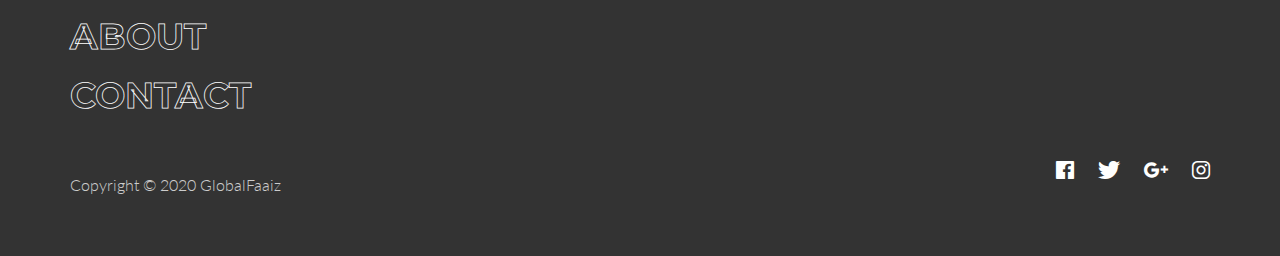
==== commit 57daba31: "Made changes to the "Meet the Team", Edited some pictures" ====
--- a/about.html
+++ b/about.html
@@ -177,7 +177,7 @@
           </p>
         </div>
         <div class="col span-1-of-4 box" style="text-align: center;">
-          <img src="resources/img/jamiu.jpg" alt="Jamiu" width="100%" />
+          <img src="resources/css/img/obinna.jfif" alt="Jamiu" width="100%" />
           <h3>
             Anyaibe Obinna
           </h3>
@@ -188,7 +188,7 @@
       </div>
       <div class="row">
         <div class="col span-1-of-4 box" style="text-align: center;">
-          <img src="resources/img/jamiu.jpg" alt="Jamiu" width="100%" />
+          <img src="resources/css/img/jamiu.jpg" alt="Jamiu" width="100%" />
           <h3>
             Jamiu Okanlawon
           </h3>
@@ -197,7 +197,7 @@
           </p>
         </div>
         <div class="col span-1-of-4 box" style="text-align: center;">
-          <img src="resources/img/jamiu.jpg" alt="Jamiu" width="100%" />
+          <img src="resources/css/img/uthman.jpg" alt="Jamiu" width="100%" />
           <h3>
             Uthman Soliu
           </h3>
@@ -206,7 +206,7 @@
           </p>
         </div>
         <div class="col span-1-of-4 box" style="text-align: center;">
-          <img src="resources/img/jamiu.jpg" alt="Jamiu" width="100%" />
+          <img src="resources/css/img/nelson.jpg" alt="Jamiu" width="100%" />
           <h3>
             Nelson
           </h3>
--- a/resources/css/style.css
+++ b/resources/css/style.css
@@ -158,6 +158,13 @@
 .btn-ghost:active {
   border: 1px solid #f58457;
   color: #fff;
+}
+
+.centered-image {
+  padding: 10px;
+  display: block;
+  margin-left: auto;
+  margin-right: auto;
 }
 
 /* ---------------------------------------------*/
@@ -248,15 +255,15 @@
       left top,
       left bottom,
       from(rgba(0, 0, 0, 0.7)),
-      to(rgba(0, 0, 0, 0.7))
+      to(hsla(0, 0%, 0%, 0.7))
     ),
-    url(img/three.jpg);
+    url(img/north.jpg);
   background-image: linear-gradient(rgba(0, 0, 0, 0.7), rgba(0, 0, 0, 0.7)),
-    url(img/three.jpg);
+    url(img/north.jpg);
   background-size: cover;
-  background-position: center;
-  height: 90vh;
-  background-attachment: fixed;
+  /* background-position: center; */
+  height: 100vh;
+  /* background-attachment: fixed; */
   margin: 15px;
 }
 
@@ -611,6 +618,7 @@
 #viva-service-list {
   font-size: 110%;
   font-weight: bold;
+  text-align: center;
 }
 
 /* -------------------------------------------*/
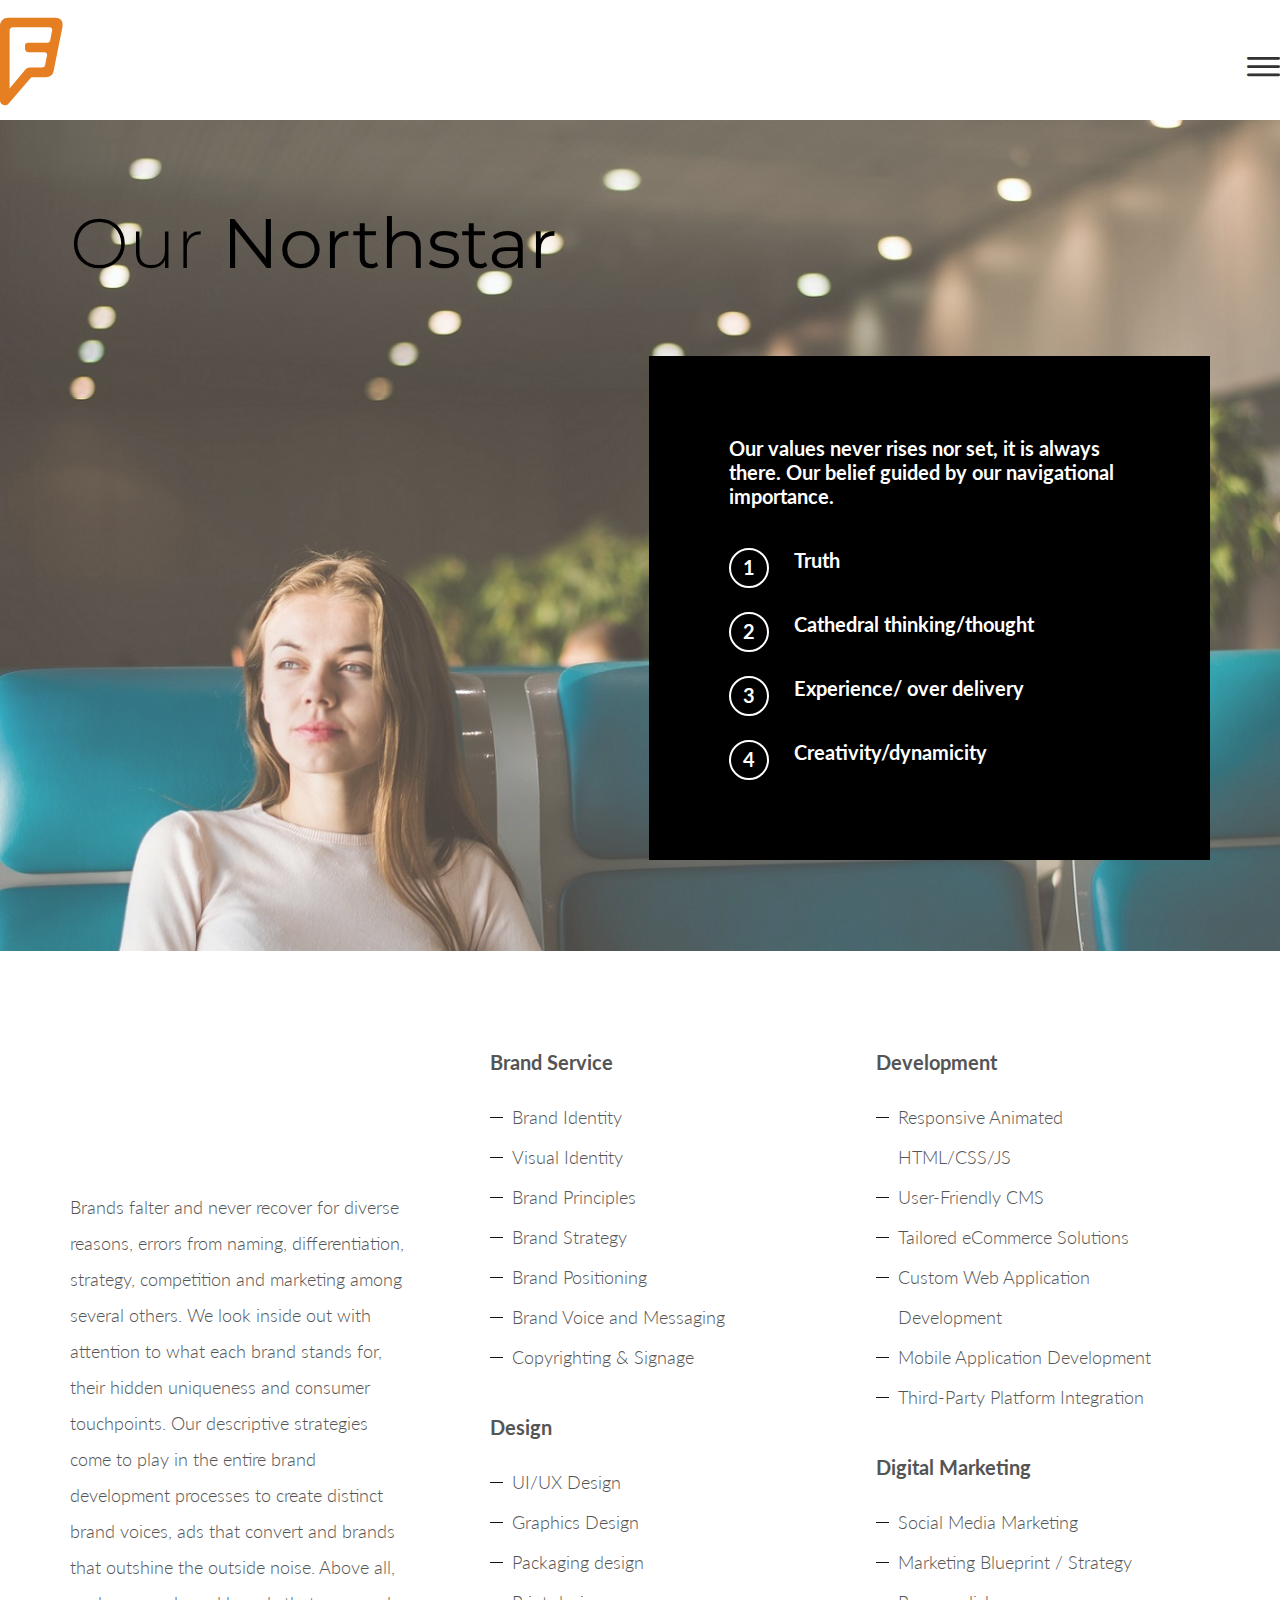
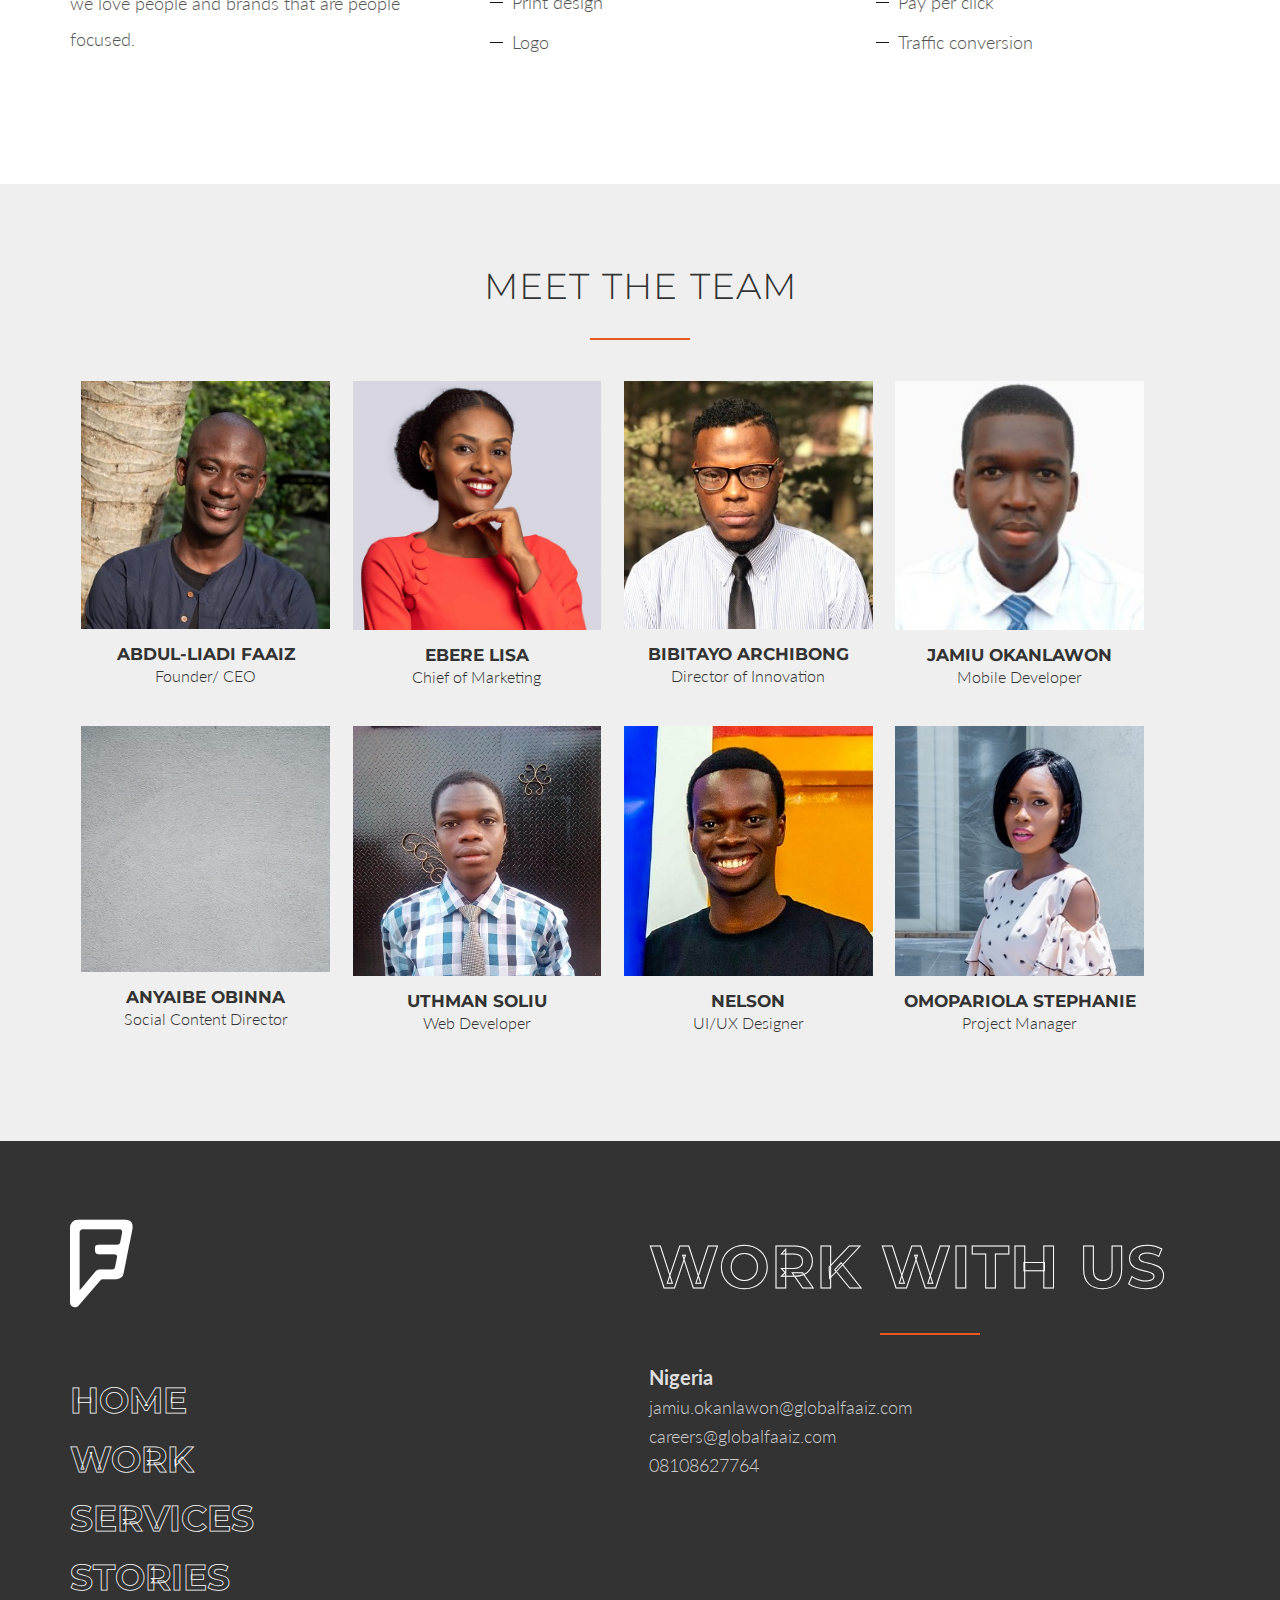
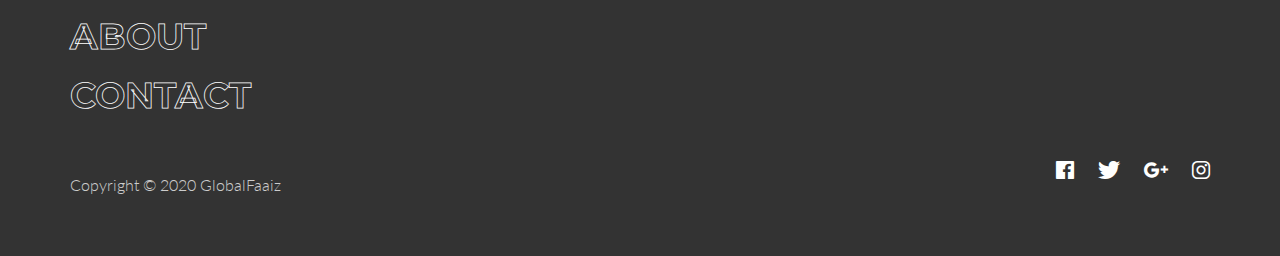
==== commit d7d7dff9: "Changed Meet the Team" ====
--- a/about.html
+++ b/about.html
@@ -177,23 +177,23 @@
           </p>
         </div>
         <div class="col span-1-of-4 box" style="text-align: center;">
+          <img src="resources/css/img/jamiu.jpg" alt="Jamiu" width="100%" />
+          <h3>
+            Jamiu Okanlawon
+          </h3>
+          <p>
+            Mobile Developer
+          </p>
+        </div>
+      </div>
+      <div class="row">
+        <div class="col span-1-of-4 box" style="text-align: center;">
           <img src="resources/css/img/obinna.jfif" alt="Jamiu" width="100%" />
           <h3>
             Anyaibe Obinna
           </h3>
           <p>
             Social Content Director
-          </p>
-        </div>
-      </div>
-      <div class="row">
-        <div class="col span-1-of-4 box" style="text-align: center;">
-          <img src="resources/css/img/jamiu.jpg" alt="Jamiu" width="100%" />
-          <h3>
-            Jamiu Okanlawon
-          </h3>
-          <p>
-            Mobile Developer
           </p>
         </div>
         <div class="col span-1-of-4 box" style="text-align: center;">
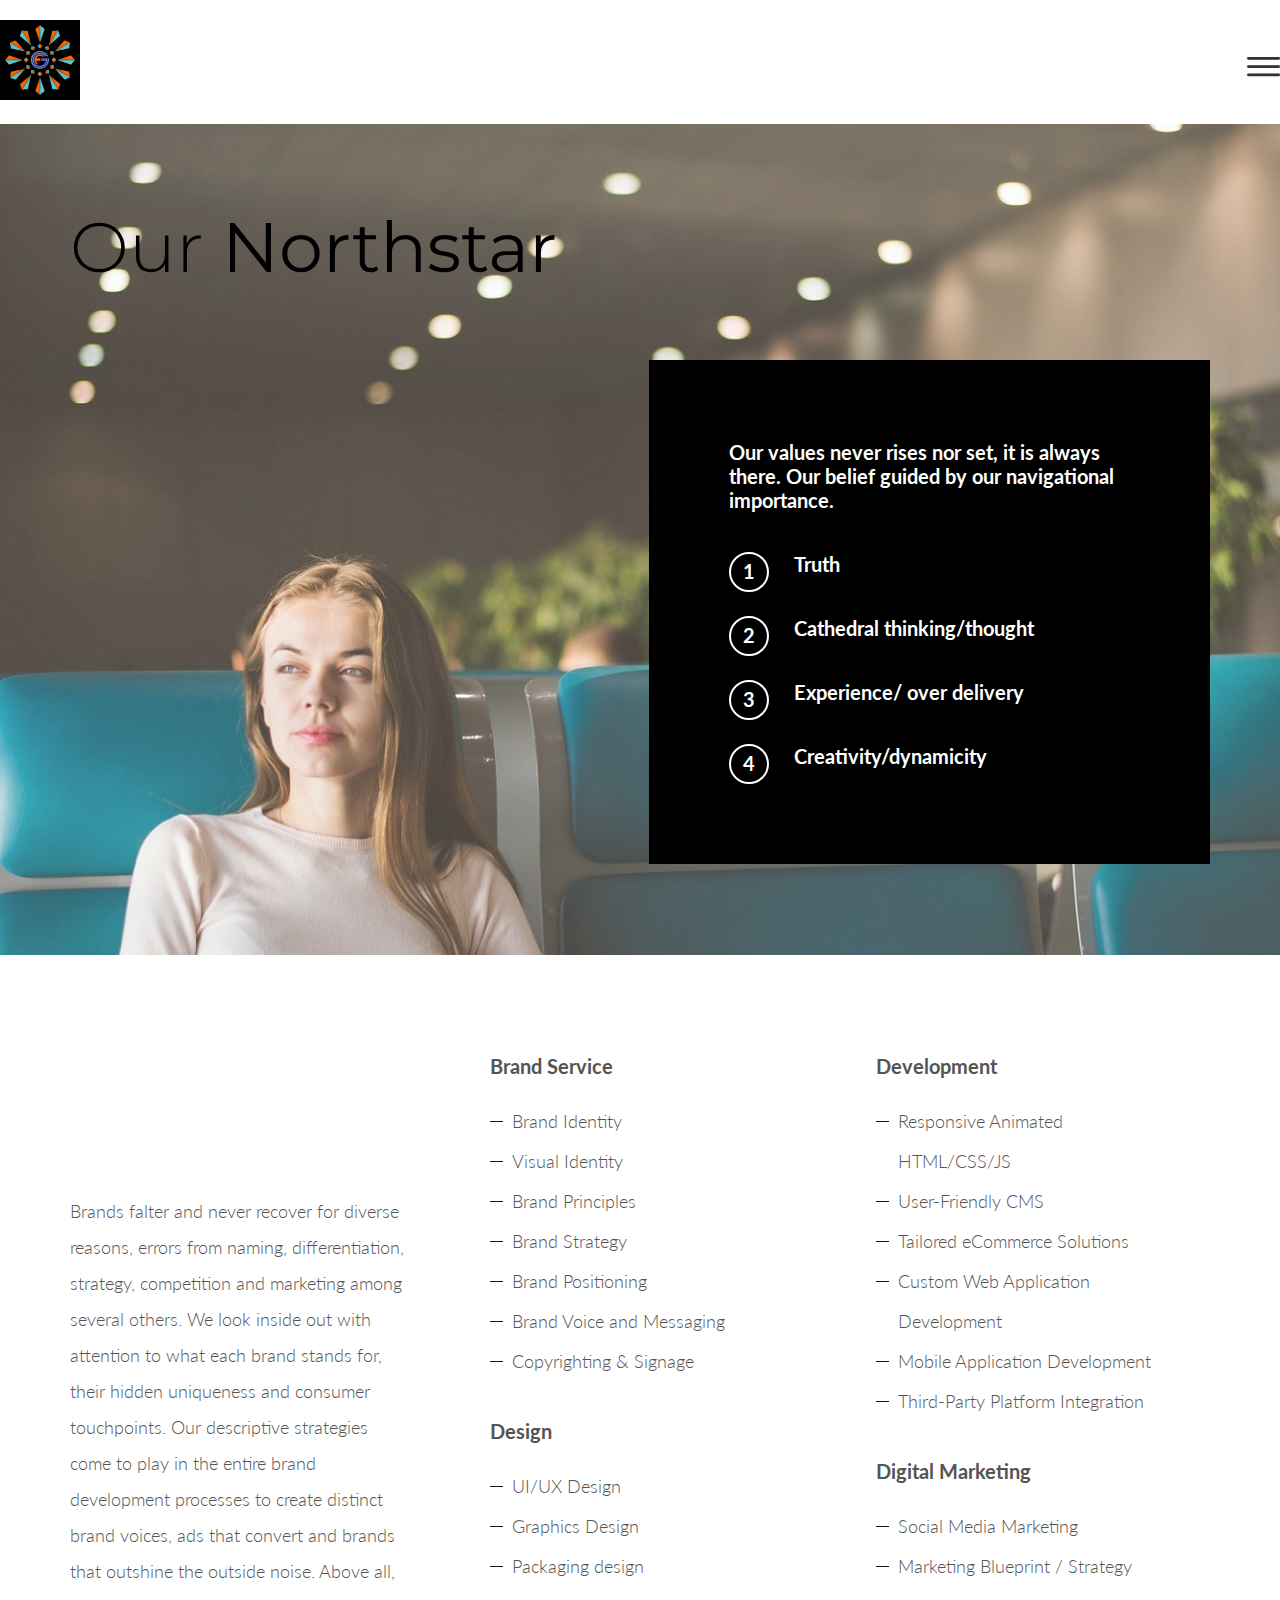
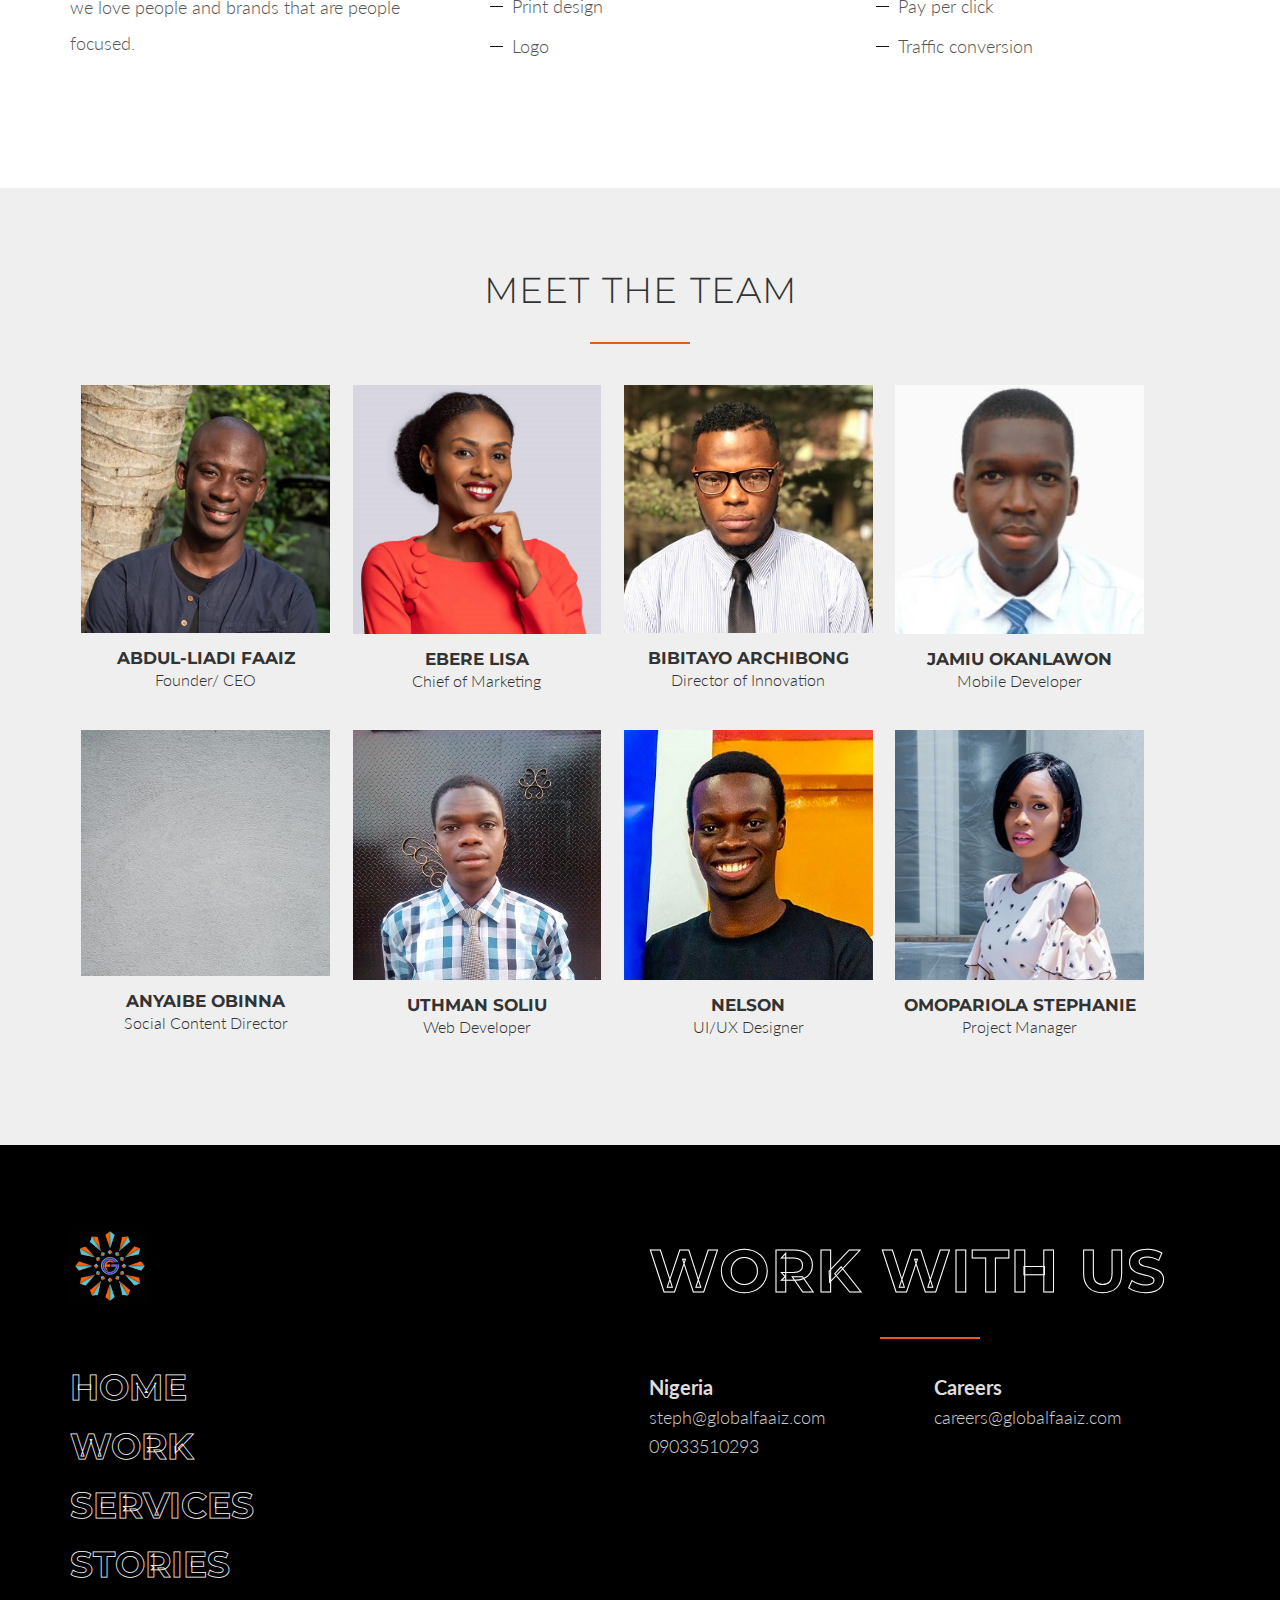
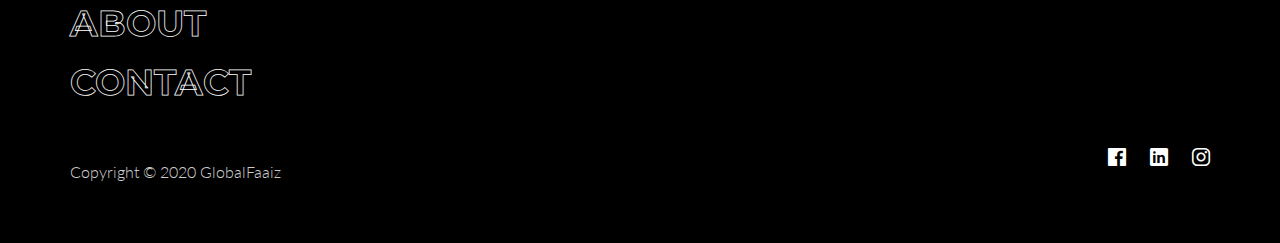
==== commit 13d45959: "Made some changes based on client's request" ====
--- a/about.html
+++ b/about.html
@@ -25,7 +25,7 @@
     <header>
       <nav>
         <div class="row">
-          <i class="ion-logo-foursquare logo icon-big"></i>
+          <img src="resources/img/phoenix-logo.jpeg" class="logo" />
           <i class="ion-ios-menu main-nav" onclick="openNav()"></i>
           <div id="mySidenav" class="sidenav">
             <a href="javascript:void(0)" class="closebtn" onclick="closeNav()"
@@ -36,7 +36,20 @@
             <a href="services.html">Services</a>
             <a href="#">Stories</a>
             <a href="about.html">About</a>
-            <a href="index.html#section-project">Contact</a>
+            <a class="js--scroll-to-contact" href="#" onclick="closeNav()"
+              >Contact</a
+            >
+            <ul class="social-icons-nav">
+              <li>
+                <a href="#"><i class="ion-logo-facebook"></i></a>
+              </li>
+              <li>
+                <a href="#"><i class="ion-logo-linkedin"></i></a>
+              </li>
+              <li>
+                <a href="#"><i class="ion-logo-instagram"></i></a>
+              </li>
+            </ul>
           </div>
 
           <!-- Use any element to open the sidenav -->
@@ -47,7 +60,11 @@
     <section class="section-values">
       <div class="row">
         <p
-          style="font-family: 'Montserrat', sans-serif; font-size: 350%; color: black;"
+          style="
+            font-family: 'Montserrat', sans-serif;
+            font-size: 350%;
+            color: black;
+          "
         >
           Our <strong>Northstar</strong>
         </p>
@@ -114,7 +131,7 @@
             <li>Copyrighting & Signage</li>
           </ul>
           <p style="font-weight: bold;">Design</p>
-          <ul style="list-style: none;line-height: 200%;">
+          <ul style="list-style: none; line-height: 200%;">
             <li>UI/UX Design</li>
             <li>Graphics Design</li>
             <li>Packaging design</li>
@@ -229,10 +246,7 @@
       <div class="row">
         <div class="col span-1-of-2">
           <div style="margin-bottom: 10%;">
-            <i
-              class="ion-logo-foursquare"
-              style="font-size: 100px; color: #fff; margin: 0;"
-            ></i>
+            <img src="resources/img/phoenix-logo.jpeg" class="logo" />
           </div>
           <div class="footer-nav">
             <a href="index.html"><h3>Home</h3></a>
@@ -247,13 +261,18 @@
           <div class="work-with-us">
             <a href="work.html"> <h2>Work with us</h2></a>
           </div>
-          <div class="address">
-            <h3>Nigeria</h3>
-            <p>jamiu.okanlawon@globalfaaiz.com</p>
-            <p>careers@globalfaaiz.com</p>
-            <p>
-              08108627764
-            </p>
+          <div class="row">
+            <div class="address col span-1-of-2">
+              <h3>Nigeria</h3>
+              <p>steph@globalfaaiz.com</p>
+              <p>
+                09033510293
+              </p>
+            </div>
+            <div class="address col span-1-of-2">
+              <h3>Careers</h3>
+              <p>careers@globalfaaiz.com</p>
+            </div>
           </div>
         </div>
       </div>
@@ -269,10 +288,7 @@
               <a href="#"><i class="ion-logo-facebook"></i></a>
             </li>
             <li>
-              <a href="#"><i class="ion-logo-twitter"></i></a>
-            </li>
-            <li>
-              <a href="#"><i class="ion-logo-googleplus"></i></a>
+              <a href="#"><i class="ion-logo-linkedin"></i></a>
             </li>
             <li>
               <a href="#"><i class="ion-logo-instagram"></i></a>
--- a/resources/css/style.css
+++ b/resources/css/style.css
@@ -177,7 +177,7 @@
   z-index: 1; /* Stay on top */
   top: 0; /* Stay at the top */
   right: 0;
-  background-color: #e67d22ec; /* Black*/
+  background-color: #e65a22; /* Black*/
   overflow-x: hidden; /* Disable horizontal scroll */
   padding-top: 60px; /* Place content 60px from the top */
   -webkit-transition: 0.5s;
@@ -188,8 +188,8 @@
 .sidenav a {
   padding: 8px 8px 8px 32px;
   text-decoration: none;
-  font-size: 30px;
-  color: #efefef;
+  font-size: 40px;
+  color: #dedede;
   display: block;
   border: 0;
   -webkit-transition: 0.3s;
@@ -230,9 +230,9 @@
 }
 
 .logo {
+  padding-top: 20px;
   height: 100px;
   width: auto;
-  float: left;
 }
 
 .icon-big {
@@ -304,7 +304,7 @@
 /* Journey */
 /* ---------------------------------------------*/
 .section-journey {
-  background-color: #555555;
+  background-color: #333;
   color: #fff;
   font-family: "Montserrat", sans-serif;
   padding-bottom: 0;
@@ -437,7 +437,7 @@
 /* Footer */
 /* -------------------------------------------*/
 footer {
-  background-color: #333;
+  background-color: #000;
   padding: 50px;
   font-size: 80%;
 }
@@ -445,7 +445,7 @@
 .footer-nav a h3,
 .footer-nav a h3:visited {
   font-weight: bold;
-  color: #333;
+  color: #000;
   -webkit-text-stroke-width: thin;
   -webkit-text-stroke-color: white;
   font-size: 36px;
@@ -462,7 +462,7 @@
 .work-with-us a h2 {
   text-align: start;
   font-weight: bold;
-  color: #333;
+  color: #000;
   -webkit-text-stroke-width: 1px;
   -webkit-text-stroke-color: white;
   margin-top: 5%;
@@ -497,6 +497,23 @@
 .social-icons {
   list-style: none;
   float: right;
+}
+
+.social-icons-nav {
+  list-style: none;
+  float: left;
+  position: absolute;
+  bottom: 10px;
+  right: 10px;
+}
+
+.social-icons-nav li {
+  display: inline-block;
+  margin-right: 20px;
+}
+
+.social-icons-nav li a {
+  font-size: 120%;
 }
 
 .footer-nav li,
@@ -532,8 +549,7 @@
 }
 
 .ion-logo-facebook,
-.ion-logo-twitter,
-.ion-logo-googleplus,
+.ion-logo-linkedin,
 .ion-logo-instagram {
   -webkit-transition: color 0.2s;
   transition: color 0.2s;
@@ -543,12 +559,8 @@
   color: #3b5998;
 }
 
-.ion-logo-twitter:hover {
+.ion-logo-linkedin:hover {
   color: #00aced;
-}
-
-.ion-logo-googleplus:hover {
-  color: #dd4b39;
 }
 
 .ion-logo-instagram:hover {
--- a/resources/css/queries.css
+++ b/resources/css/queries.css
@@ -32,6 +32,10 @@
   footer .col:last-child {
     width: 55%;
   }
+
+  footer .row .address {
+    width: 100%;
+  }
 }
 
 /* Small tablets to big tablets from 768px to 1023px */
@@ -111,6 +115,10 @@
   .section-viva .viva {
     padding-right: 4%;
   }
+
+  footer .row .address {
+    width: 100%;
+  }
 }
 
 /* Small Phones to small tablets from 481px to 767px */
@@ -254,6 +262,10 @@
   .section-viva .row:last-child .col {
     width: 48%;
   }
+
+  footer .row .address {
+    width: 100%;
+  }
 }
 
 /* Small Phones from 0 to 480px */
@@ -382,4 +394,9 @@
   .look {
     padding-bottom: 30px;
   }
+
+  footer .row .address {
+    width: 100%;
+    text-align: center;
+  }
 }
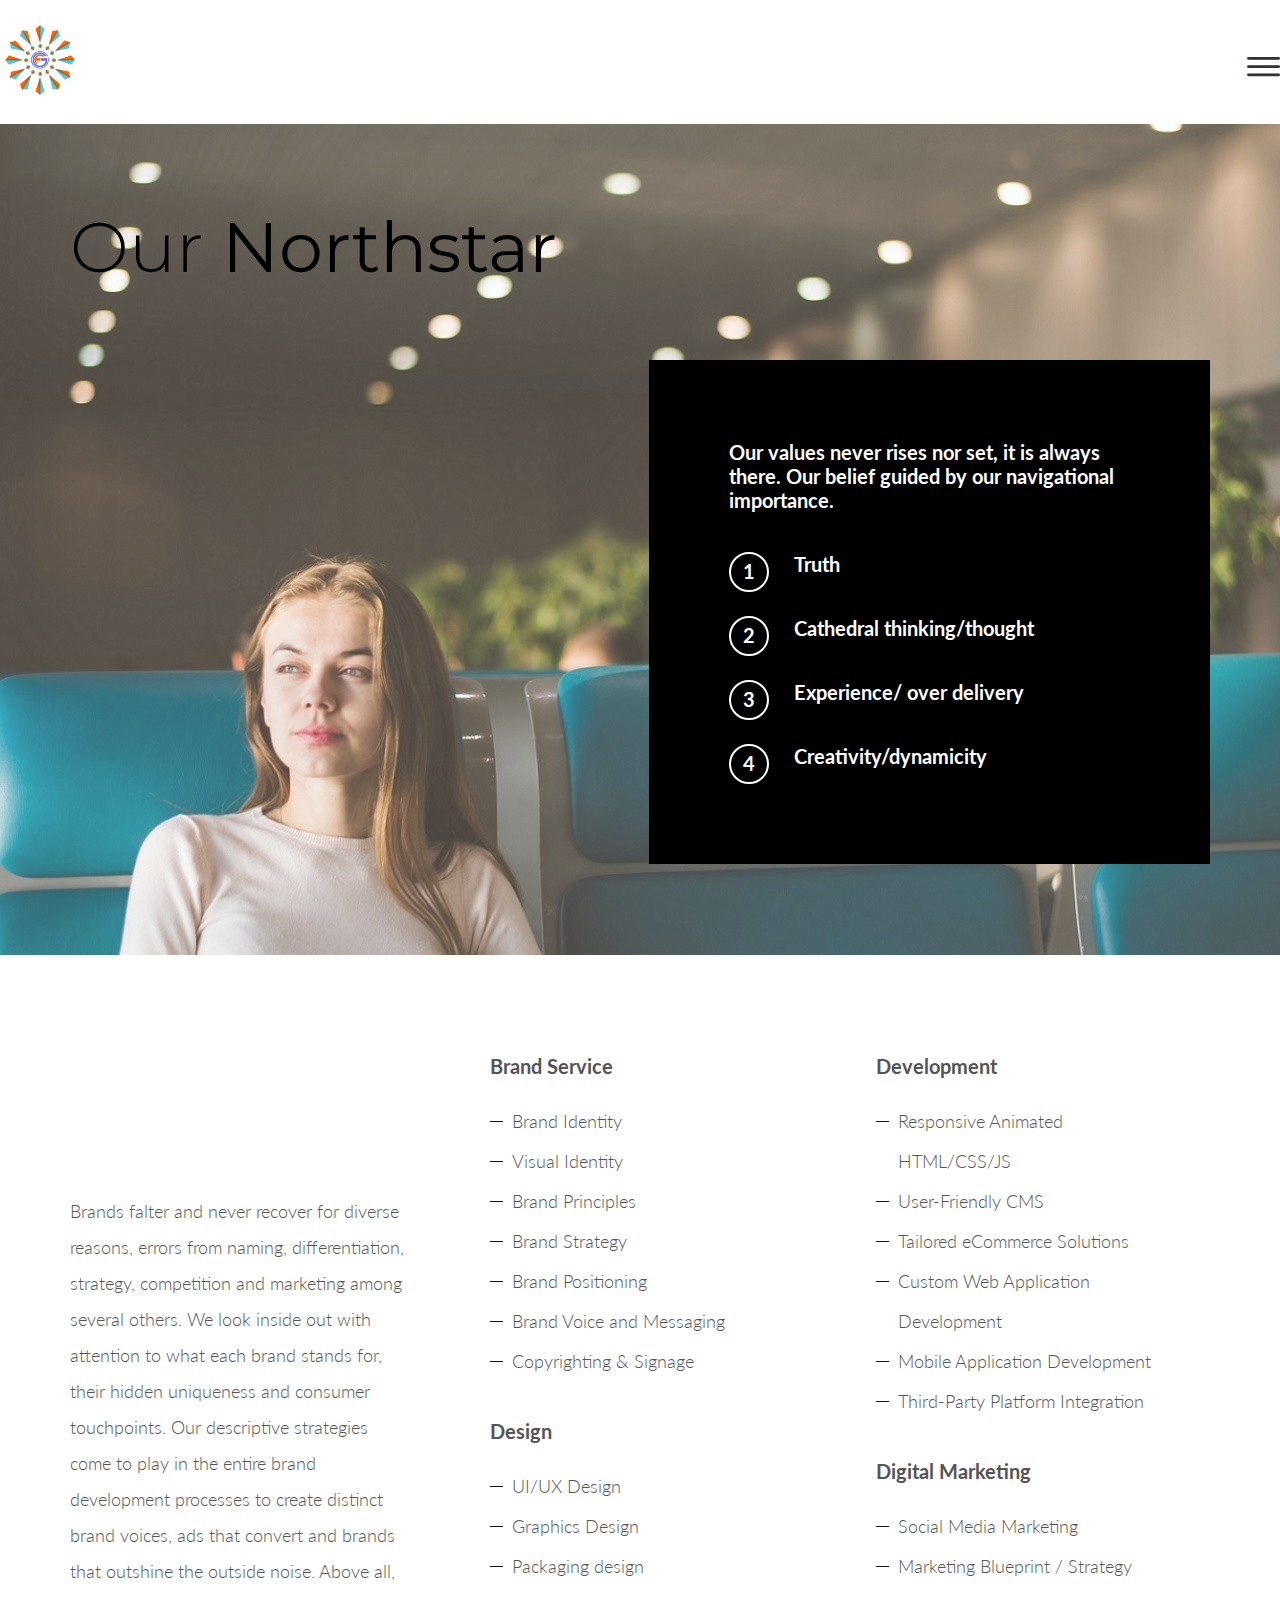
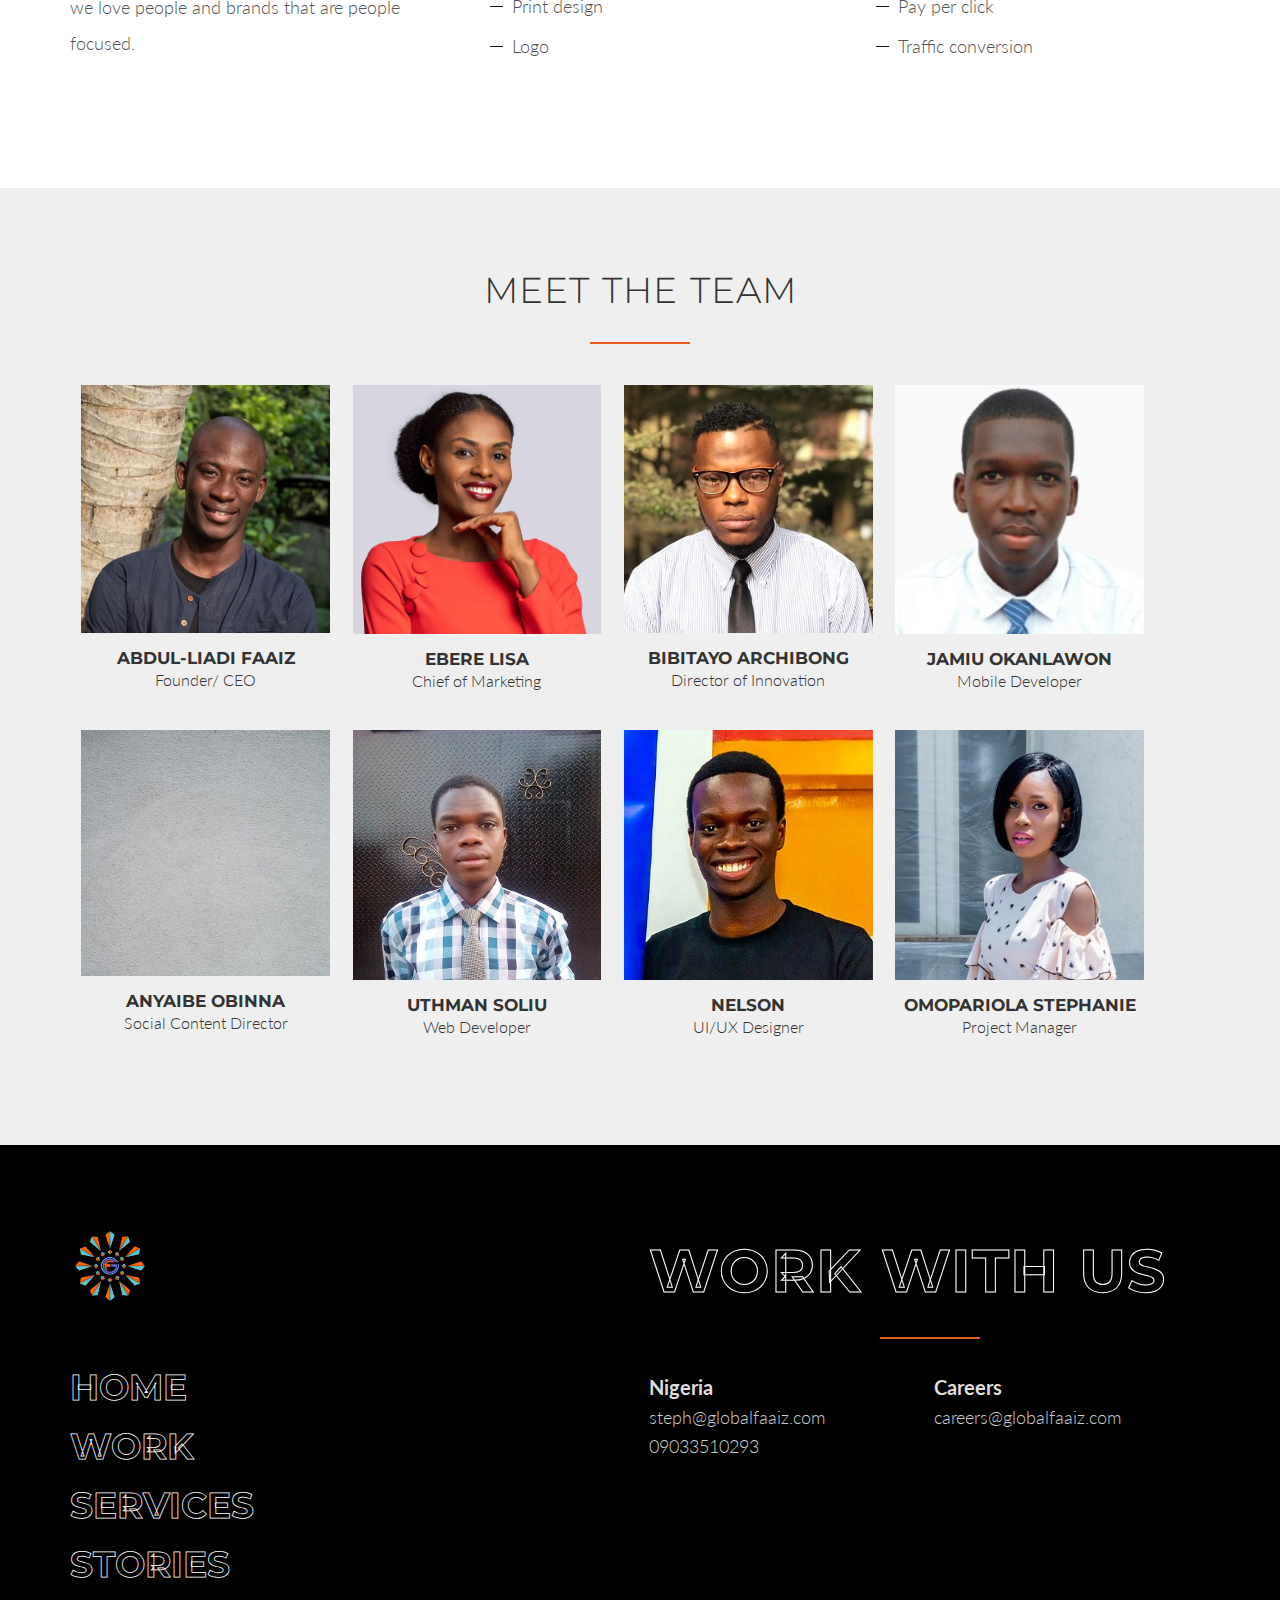
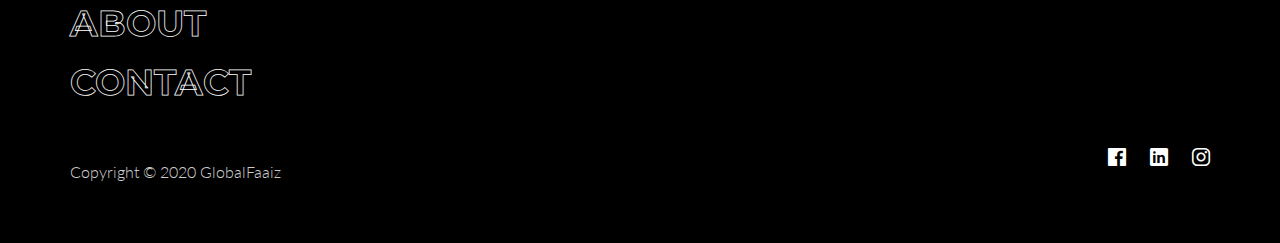
==== commit a420e649: "Changed the logo / Updated the Work Section" ====
--- a/about.html
+++ b/about.html
@@ -25,7 +25,7 @@
     <header>
       <nav>
         <div class="row">
-          <img src="resources/img/phoenix-logo.jpeg" class="logo" />
+          <img src="resources/img/phoenix-logo.png" class="logo" />
           <i class="ion-ios-menu main-nav" onclick="openNav()"></i>
           <div id="mySidenav" class="sidenav">
             <a href="javascript:void(0)" class="closebtn" onclick="closeNav()"
@@ -36,9 +36,8 @@
             <a href="services.html">Services</a>
             <a href="#">Stories</a>
             <a href="about.html">About</a>
-            <a class="js--scroll-to-contact" href="#" onclick="closeNav()"
-              >Contact</a
-            >
+            <a href="index.html#section-project">Contact</a>
+
             <ul class="social-icons-nav">
               <li>
                 <a href="#"><i class="ion-logo-facebook"></i></a>
@@ -246,7 +245,7 @@
       <div class="row">
         <div class="col span-1-of-2">
           <div style="margin-bottom: 10%;">
-            <img src="resources/img/phoenix-logo.jpeg" class="logo" />
+            <img src="resources/img/phoenix-logo.png" class="logo" />
           </div>
           <div class="footer-nav">
             <a href="index.html"><h3>Home</h3></a>
--- a/resources/css/style.css
+++ b/resources/css/style.css
@@ -931,3 +931,10 @@
 *:focus {
   outline: none;
 }
+
+/* -------------------------------------------*/
+/* Section Work */
+/* -------------------------------------------*/
+.section-work label {
+  color: black;
+}
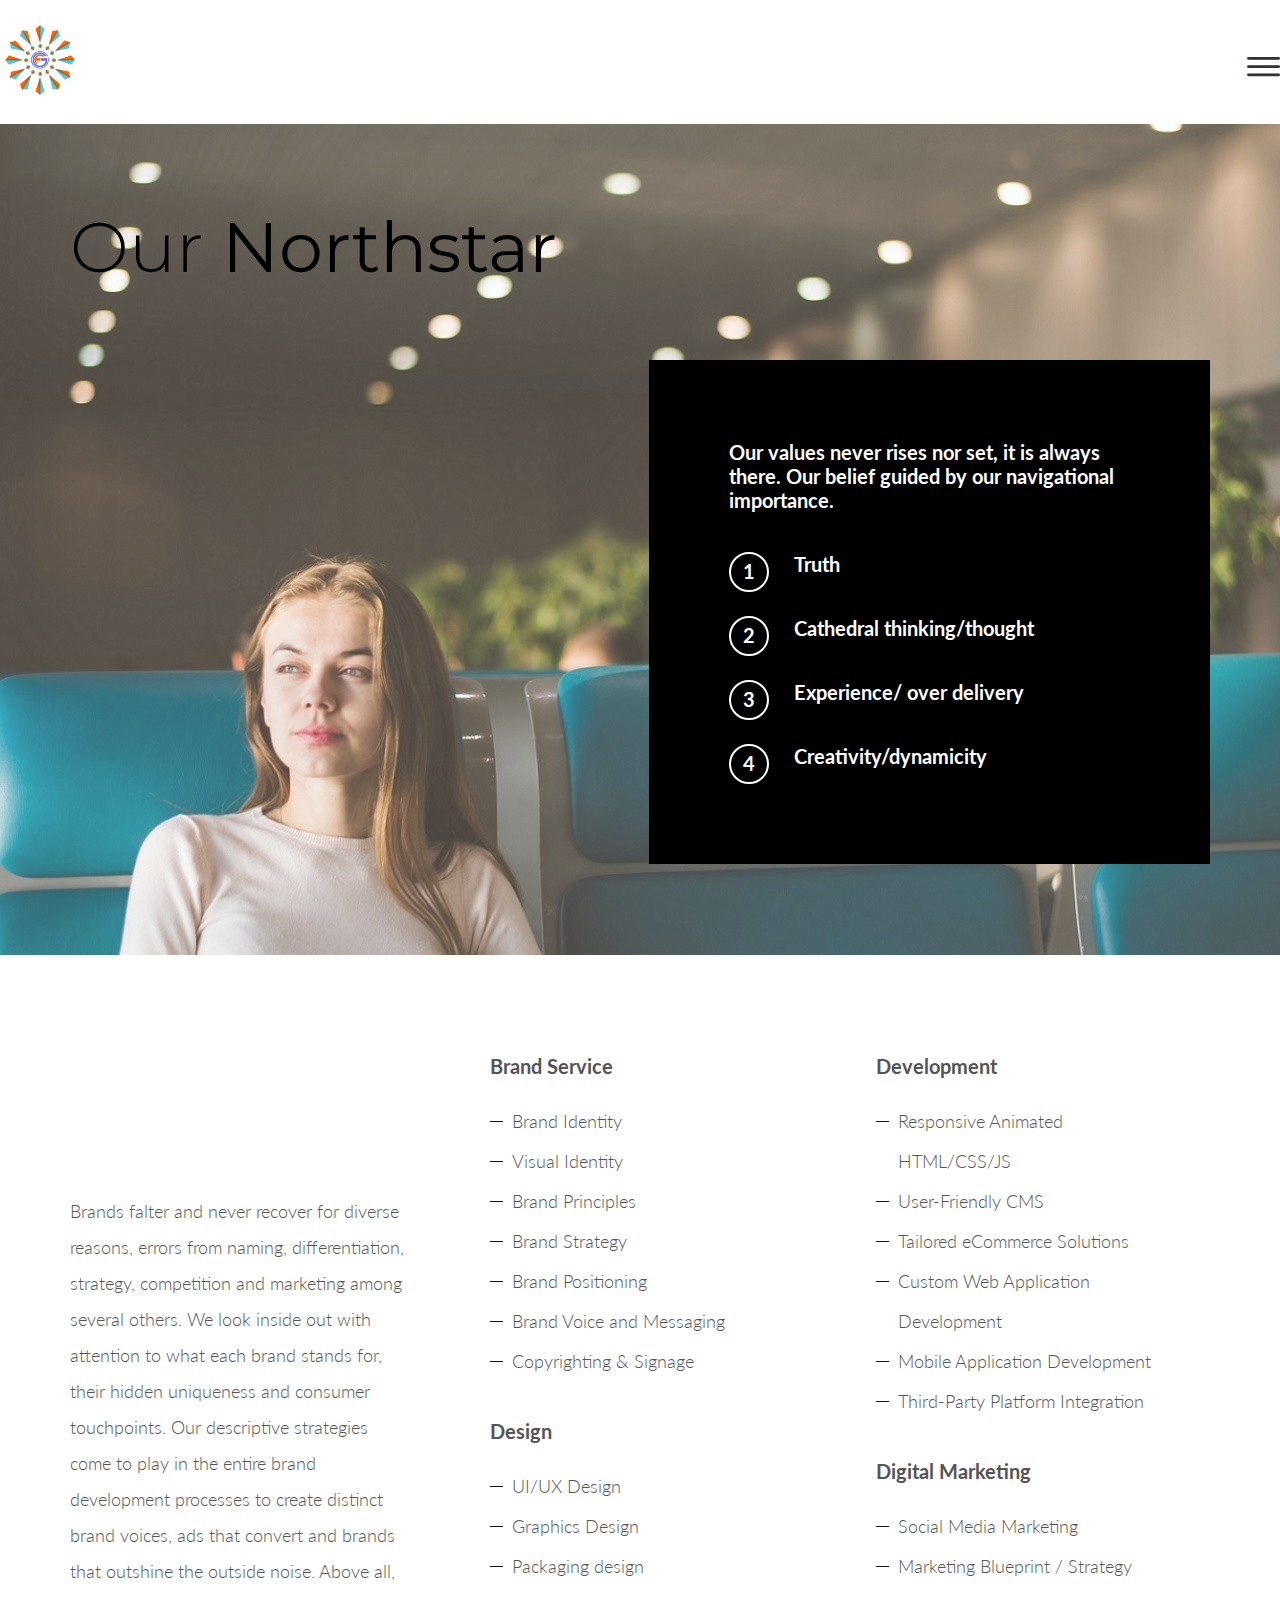
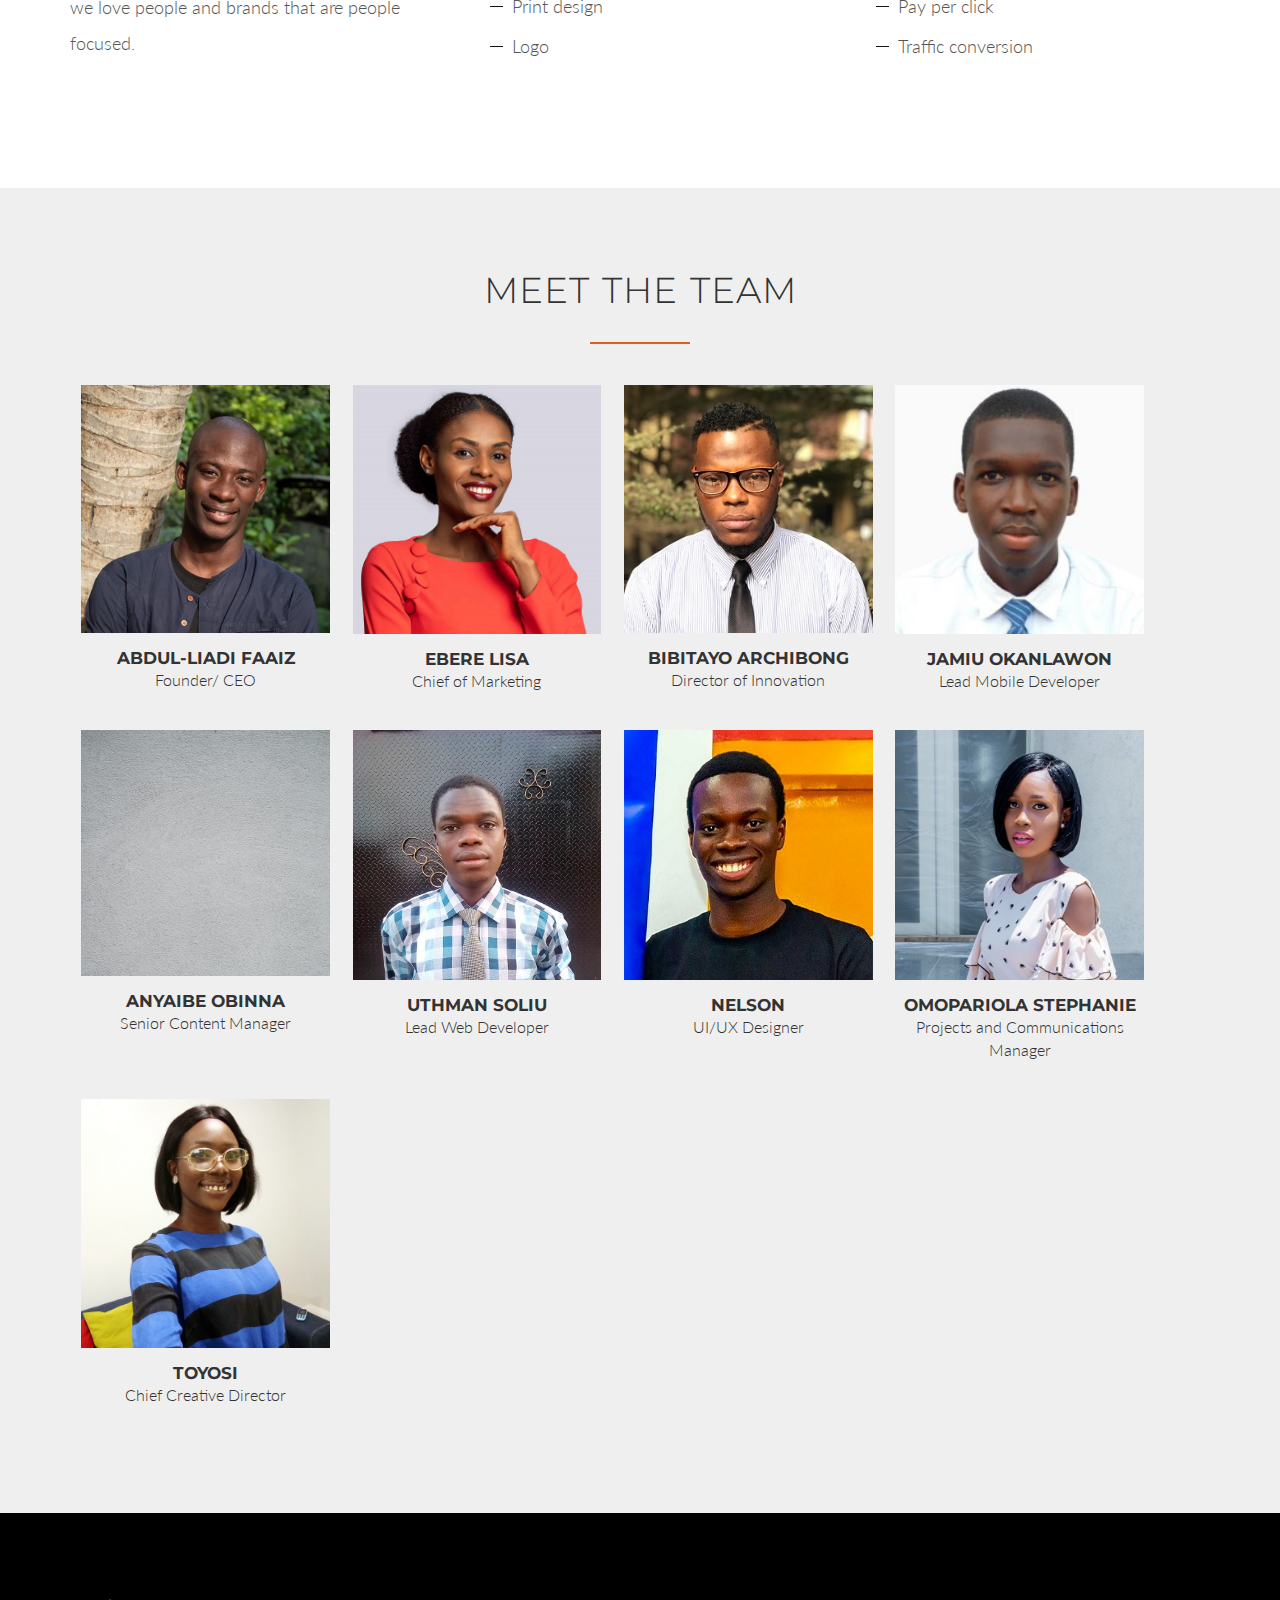
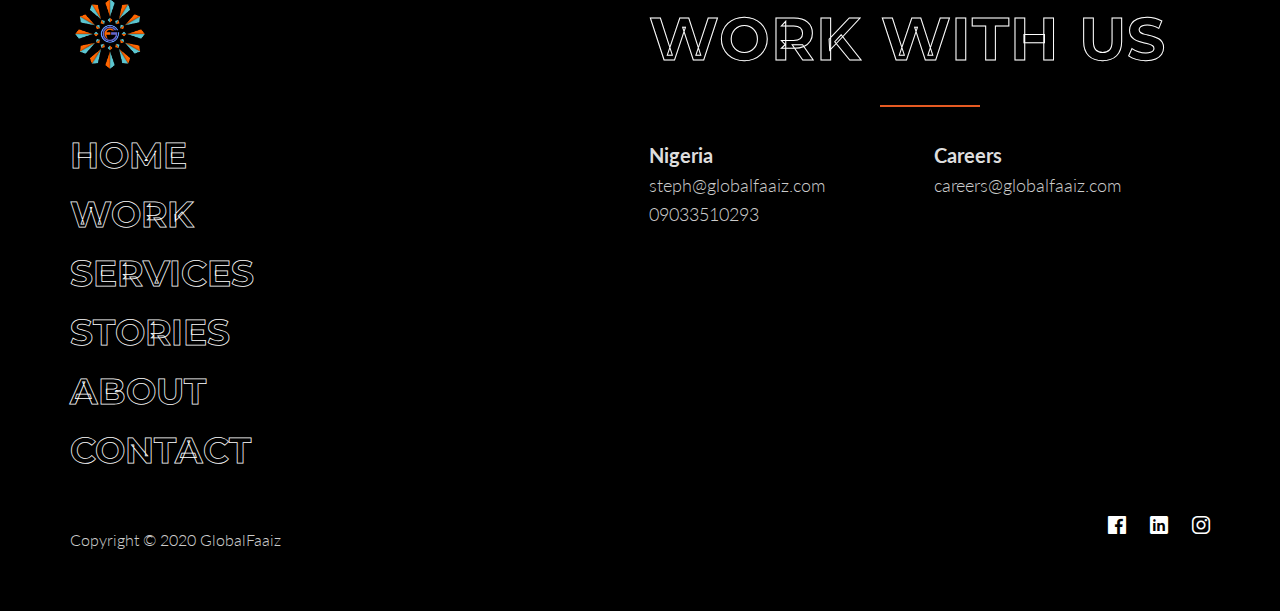
==== commit d42b6218: "Added a new team member in about page" ====
--- a/about.html
+++ b/about.html
@@ -198,7 +198,7 @@
             Jamiu Okanlawon
           </h3>
           <p>
-            Mobile Developer
+            Lead Mobile Developer
           </p>
         </div>
       </div>
@@ -209,7 +209,7 @@
             Anyaibe Obinna
           </h3>
           <p>
-            Social Content Director
+            Senior Content Manager
           </p>
         </div>
         <div class="col span-1-of-4 box" style="text-align: center;">
@@ -218,7 +218,7 @@
             Uthman Soliu
           </h3>
           <p>
-            Web Developer
+            Lead Web Developer
           </p>
         </div>
         <div class="col span-1-of-4 box" style="text-align: center;">
@@ -236,7 +236,18 @@
             Omopariola Stephanie
           </h3>
           <p>
-            Project Manager
+            Projects and Communications Manager
+          </p>
+        </div>
+      </div>
+      <div class="row">
+        <div class="col span-1-of-4 box" style="text-align: center;">
+          <img src="resources/css/img/toyosi.jpg" alt="Jamiu" width="100%" />
+          <h3>
+            Toyosi
+          </h3>
+          <p>
+            Chief Creative Director
           </p>
         </div>
       </div>
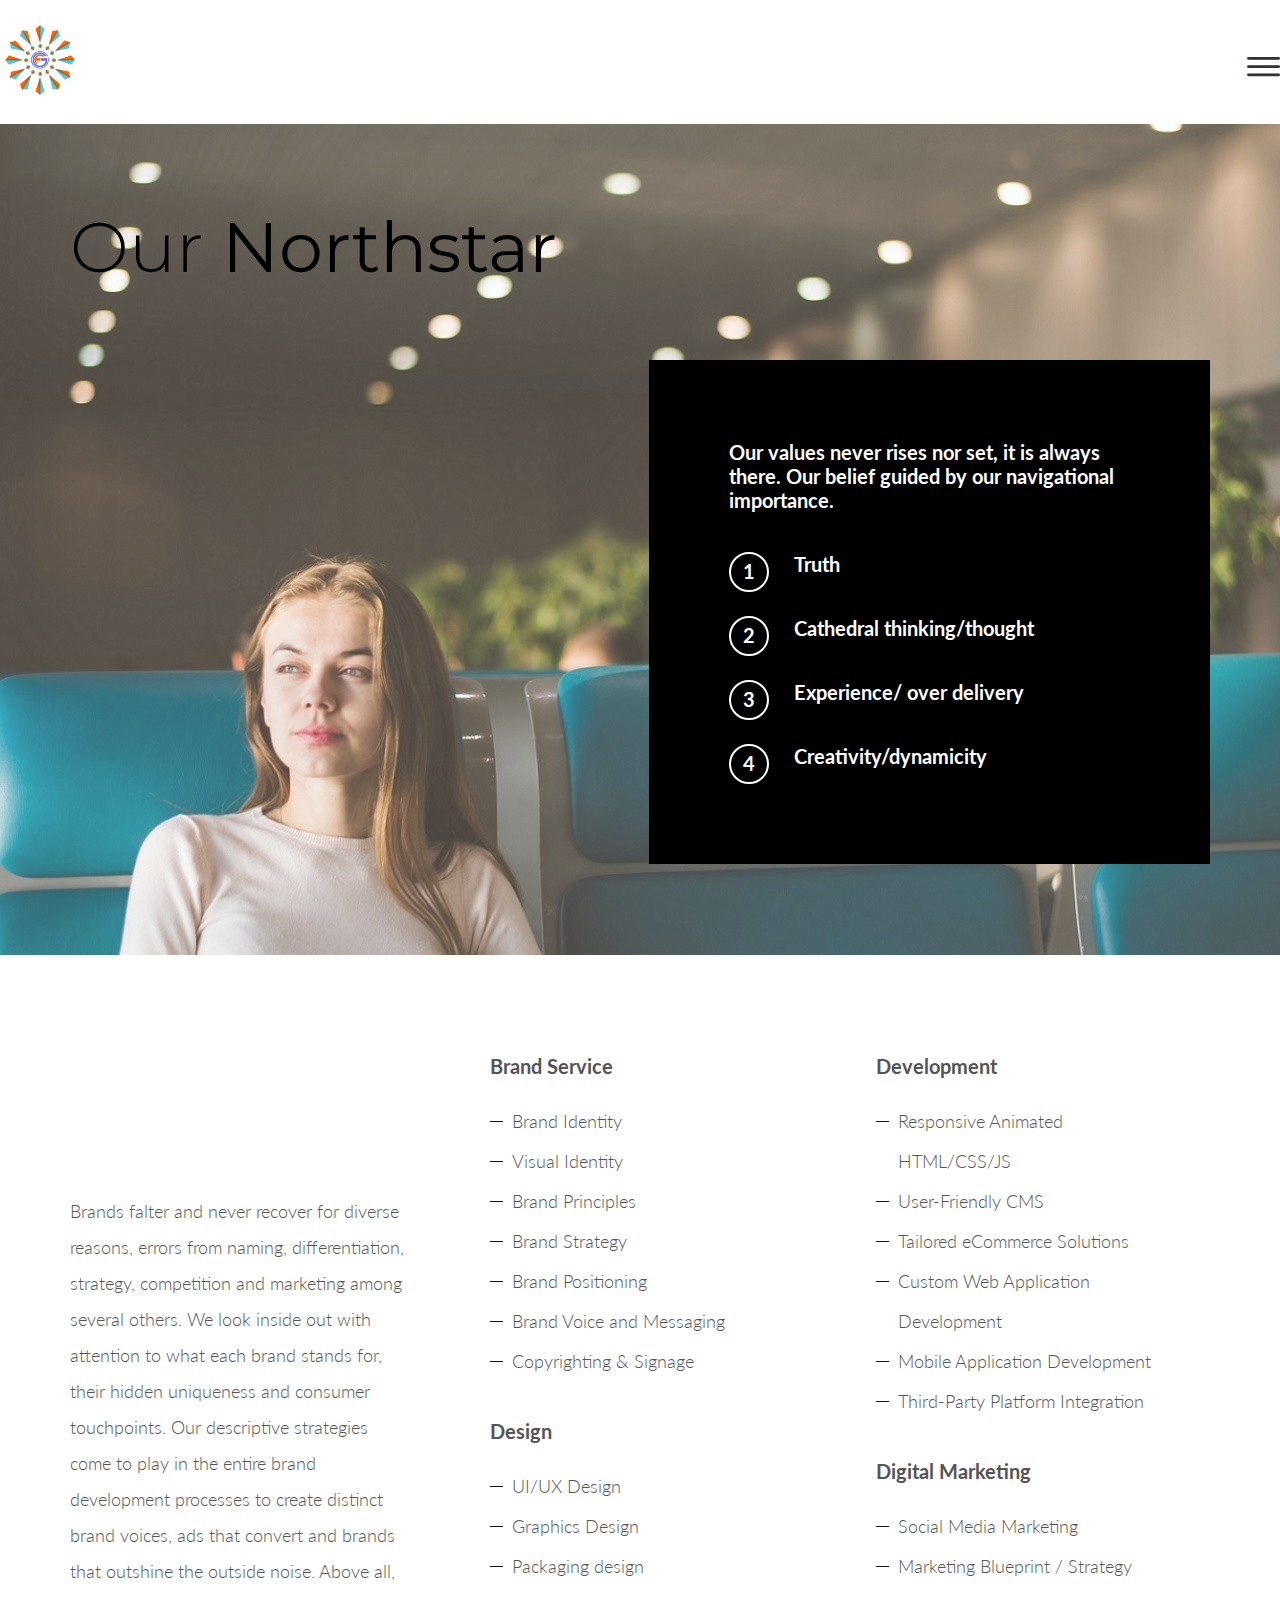
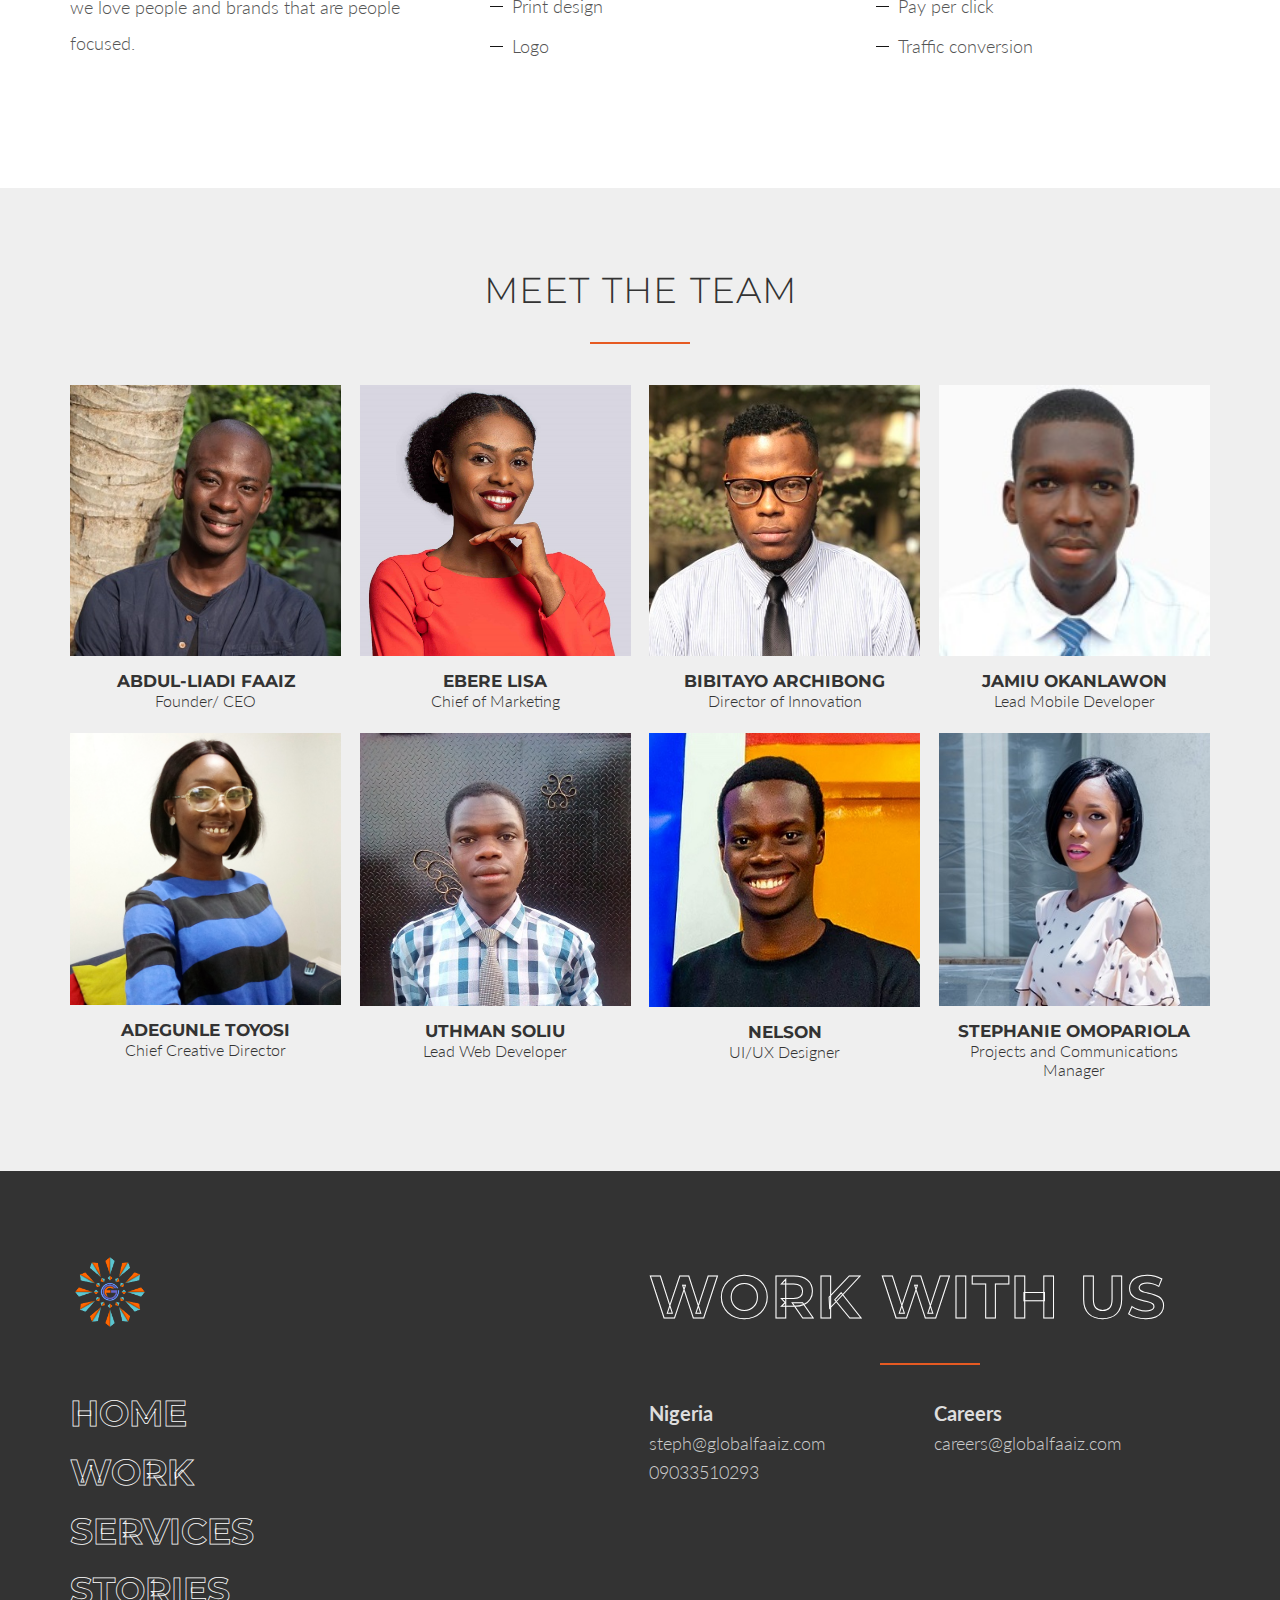
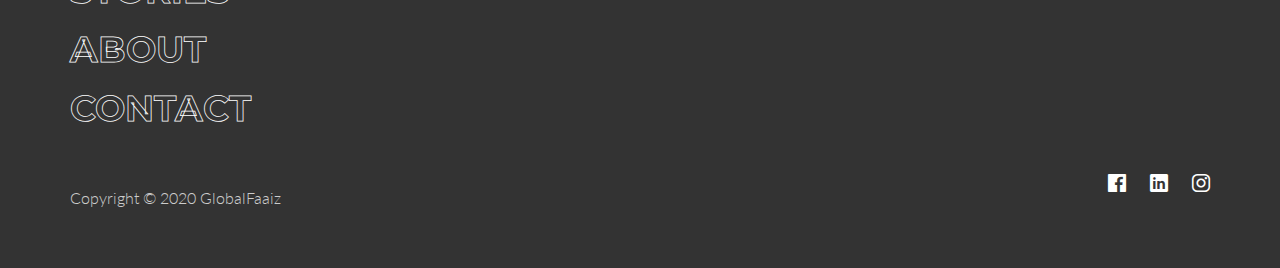
==== commit f65fa885: "Made changes 26/5/2019" ====
--- a/about.html
+++ b/about.html
@@ -40,13 +40,13 @@
 
             <ul class="social-icons-nav">
               <li>
-                <a href="#"><i class="ion-logo-facebook"></i></a>
+                <a href="https://m.facebook.com/Global-Faaiz-108661854065988/" target="_blank"><i class="ion-logo-facebook"></i></a>
               </li>
               <li>
-                <a href="#"><i class="ion-logo-linkedin"></i></a>
+                <a href="https://www.linkedin.com/company/globalfaaiz/" target="_blank"><i class="ion-logo-linkedin"></i></a>
               </li>
               <li>
-                <a href="#"><i class="ion-logo-instagram"></i></a>
+                <a href="https://www.instagram.com/GlobalFaaiz_/" target="_blank"><i class="ion-logo-instagram"></i></a>
               </li>
             </ul>
           </div>
@@ -164,8 +164,8 @@
       <div class="row" style="width: 100%;">
         <h2>Meet The Team</h2>
       </div>
-      <div class="row">
-        <div class="col span-1-of-4 box" style="text-align: center;">
+      <div class="row"">
+        <div class="col span-1-of-4" style="text-align: center;">
           <img src="resources/css/img/faaiz.jpg" alt="Jamiu" width="100%" />
           <h3>
             Abdul-Liadi Faaiz
@@ -174,7 +174,7 @@
             Founder/ CEO
           </p>
         </div>
-        <div class="col span-1-of-4 box" style="text-align: center;">
+        <div class="col span-1-of-4" style="text-align: center;">
           <img src="resources/css/img/ebere.jpg" alt="Jamiu" width="100%" />
           <h3>
             Ebere Lisa
@@ -183,7 +183,7 @@
             Chief of Marketing
           </p>
         </div>
-        <div class="col span-1-of-4 box" style="text-align: center;">
+        <div class="col span-1-of-4" style="text-align: center;">
           <img src="resources/css/img/bibi.jpeg" alt="Bibitayo" width="100%" />
           <h3>
             Bibitayo Archibong
@@ -192,7 +192,7 @@
             Director of Innovation
           </p>
         </div>
-        <div class="col span-1-of-4 box" style="text-align: center;">
+        <div class="col span-1-of-4" style="text-align: center;">
           <img src="resources/css/img/jamiu.jpg" alt="Jamiu" width="100%" />
           <h3>
             Jamiu Okanlawon
@@ -203,16 +203,16 @@
         </div>
       </div>
       <div class="row">
-        <div class="col span-1-of-4 box" style="text-align: center;">
-          <img src="resources/css/img/obinna.jfif" alt="Jamiu" width="100%" />
-          <h3>
-            Anyaibe Obinna
-          </h3>
-          <p>
-            Senior Content Manager
-          </p>
-        </div>
-        <div class="col span-1-of-4 box" style="text-align: center;">
+        <div class="col span-1-of-4" style="text-align: center;">
+          <img src="resources/css/img/toyosi.jpg" alt="Jamiu" width="100%" />
+          <h3>
+            Adegunle Toyosi
+          </h3>
+          <p>
+            Chief Creative Director
+          </p>
+        </div>
+        <div class="col span-1-of-4" style="text-align: center;">
           <img src="resources/css/img/uthman.jpg" alt="Jamiu" width="100%" />
           <h3>
             Uthman Soliu
@@ -221,7 +221,7 @@
             Lead Web Developer
           </p>
         </div>
-        <div class="col span-1-of-4 box" style="text-align: center;">
+        <div class="col span-1-of-4" style="text-align: center;">
           <img src="resources/css/img/nelson.jpg" alt="Jamiu" width="100%" />
           <h3>
             Nelson
@@ -230,24 +230,13 @@
             UI/UX Designer
           </p>
         </div>
-        <div class="col span-1-of-4 box" style="text-align: center;">
+        <div class="col span-1-of-4" style="text-align: center;">
           <img src="resources/css/img/stephanie.jpg" alt="Jamiu" width="100%" />
           <h3>
-            Omopariola Stephanie
+            Stephanie Omopariola
           </h3>
           <p>
             Projects and Communications Manager
-          </p>
-        </div>
-      </div>
-      <div class="row">
-        <div class="col span-1-of-4 box" style="text-align: center;">
-          <img src="resources/css/img/toyosi.jpg" alt="Jamiu" width="100%" />
-          <h3>
-            Toyosi
-          </h3>
-          <p>
-            Chief Creative Director
           </p>
         </div>
       </div>
@@ -295,13 +284,13 @@
         <div class="col span-1-of-2">
           <ul class="social-icons">
             <li>
-              <a href="#"><i class="ion-logo-facebook"></i></a>
+              <a href="https://m.facebook.com/Global-Faaiz-108661854065988/" target="_blank"><i class="ion-logo-facebook"></i></a>
             </li>
             <li>
-              <a href="#"><i class="ion-logo-linkedin"></i></a>
+              <a href="https://www.linkedin.com/company/globalfaaiz/" target="_blank"><i class="ion-logo-linkedin"></i></a>
             </li>
             <li>
-              <a href="#"><i class="ion-logo-instagram"></i></a>
+              <a href="https://www.instagram.com/GlobalFaaiz_/" target="_blank"><i class="ion-logo-instagram"></i></a>
             </li>
           </ul>
         </div>
--- a/resources/css/style.css
+++ b/resources/css/style.css
@@ -179,16 +179,16 @@
   right: 0;
   background-color: #e65a22; /* Black*/
   overflow-x: hidden; /* Disable horizontal scroll */
-  padding-top: 60px; /* Place content 60px from the top */
+  padding-top: 60px;
   -webkit-transition: 0.5s;
   transition: 0.5s; /* 0.5 second transition effect to slide in the sidenav */
 }
 
 /* The navigation menu links */
 .sidenav a {
-  padding: 8px 8px 8px 32px;
+  padding: 8px 8px 8px 48px;
   text-decoration: none;
-  font-size: 40px;
+  font-size: 32px;
   color: #dedede;
   display: block;
   border: 0;
@@ -257,9 +257,9 @@
       from(rgba(0, 0, 0, 0.7)),
       to(hsla(0, 0%, 0%, 0.7))
     ),
-    url(img/north.jpg);
+    url(img/phoenix-home.jpg);
   background-image: linear-gradient(rgba(0, 0, 0, 0.7), rgba(0, 0, 0, 0.7)),
-    url(img/north.jpg);
+    url(img/phoenix-home.jpg);
   background-size: cover;
   /* background-position: center; */
   height: 100vh;
@@ -437,7 +437,7 @@
 /* Footer */
 /* -------------------------------------------*/
 footer {
-  background-color: #000;
+  background-color: #333;
   padding: 50px;
   font-size: 80%;
 }
@@ -445,7 +445,7 @@
 .footer-nav a h3,
 .footer-nav a h3:visited {
   font-weight: bold;
-  color: #000;
+  color: #333;
   -webkit-text-stroke-width: thin;
   -webkit-text-stroke-color: white;
   font-size: 36px;
@@ -462,7 +462,7 @@
 .work-with-us a h2 {
   text-align: start;
   font-weight: bold;
-  color: #000;
+  color: #333;
   -webkit-text-stroke-width: 1px;
   -webkit-text-stroke-color: white;
   margin-top: 5%;
@@ -612,7 +612,7 @@
 
 .services-text {
   color: #aaa;
-  text-align: justify;
+  text-align: left;
   margin: 30px 0 0 0;
 }
 
@@ -693,7 +693,7 @@
 
 .section-brand .services-text {
   color: #555;
-  text-align: justify;
+  /* text-align: justify; */
   margin: 30px 0 0 0;
 }
 
@@ -724,7 +724,7 @@
 
 .section-viva .services-text {
   color: #555;
-  text-align: justify;
+  /* text-align: justify; */
   margin: 30px 0 0 0;
 }
 
--- a/resources/css/queries.css
+++ b/resources/css/queries.css
@@ -399,4 +399,8 @@
     width: 100%;
     text-align: center;
   }
+
+  .section-offices .row .col {
+    margin-bottom: 20px;
+  }
 }
